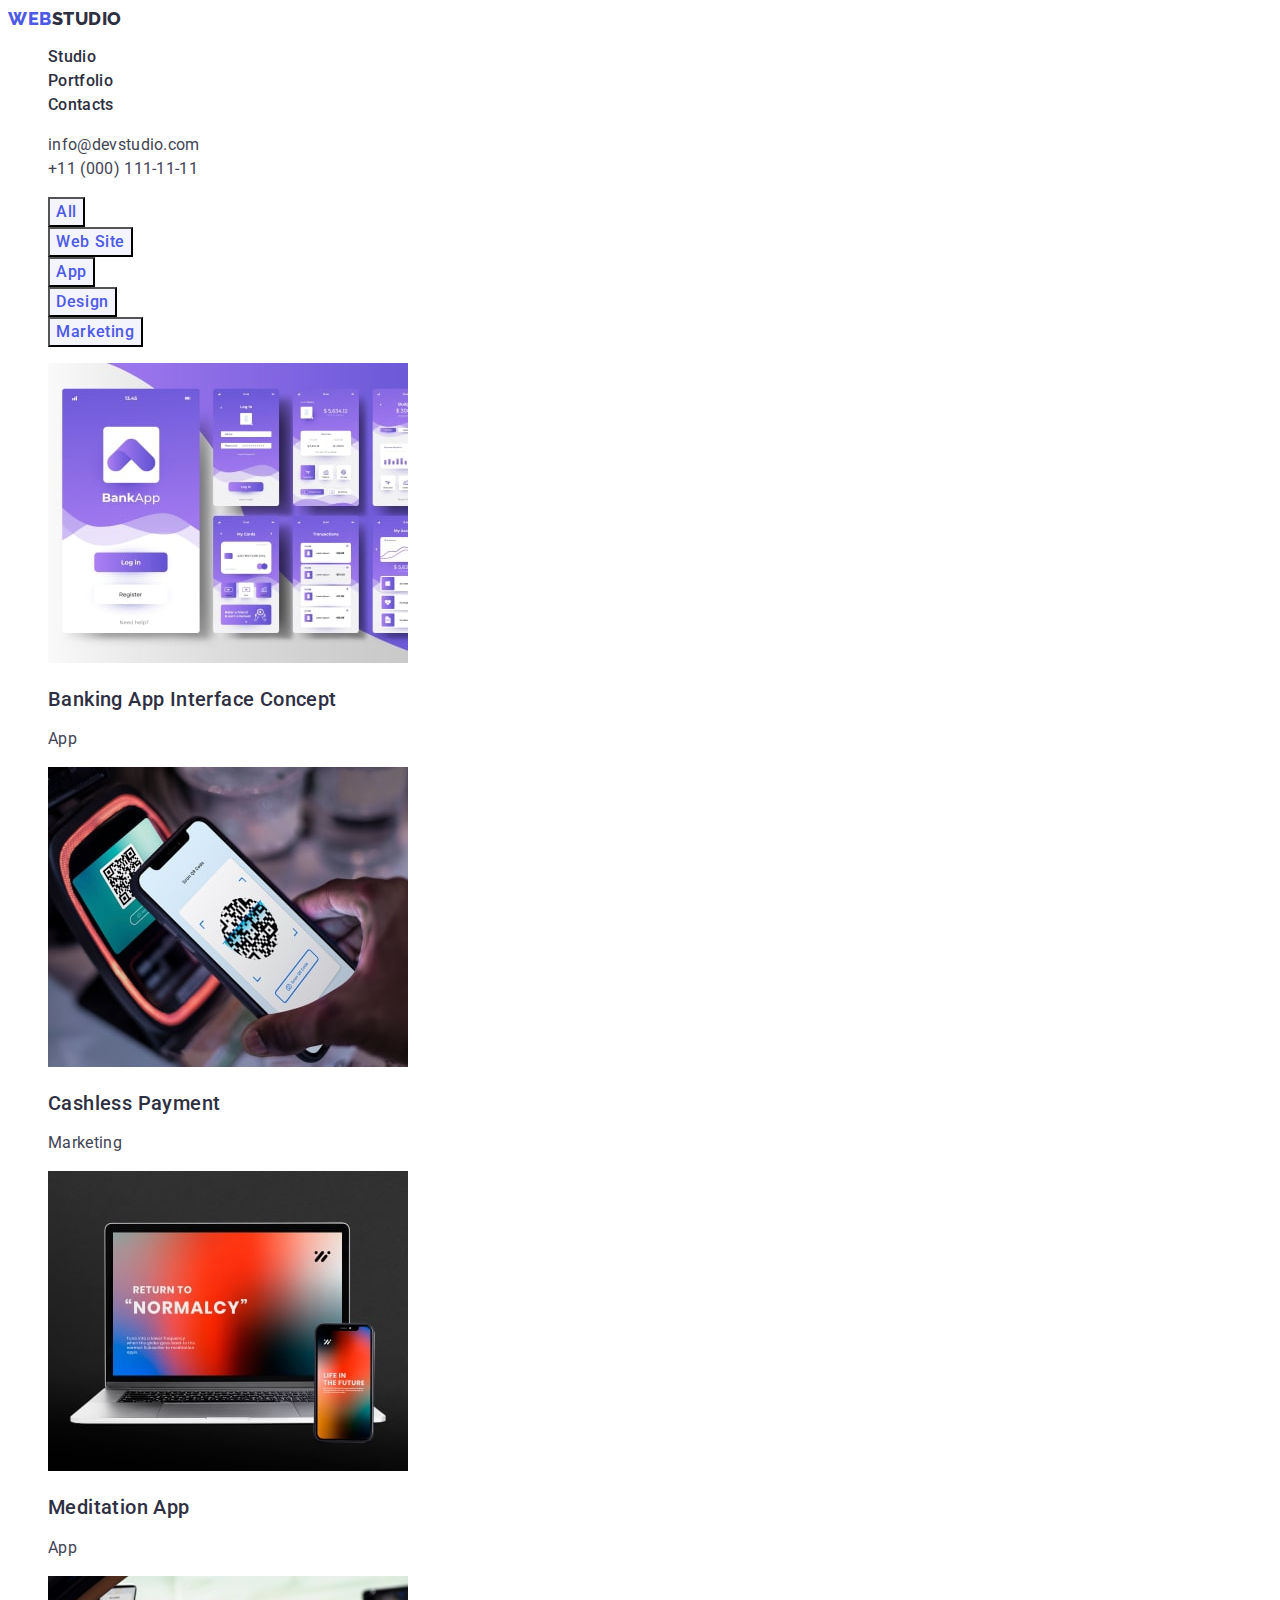
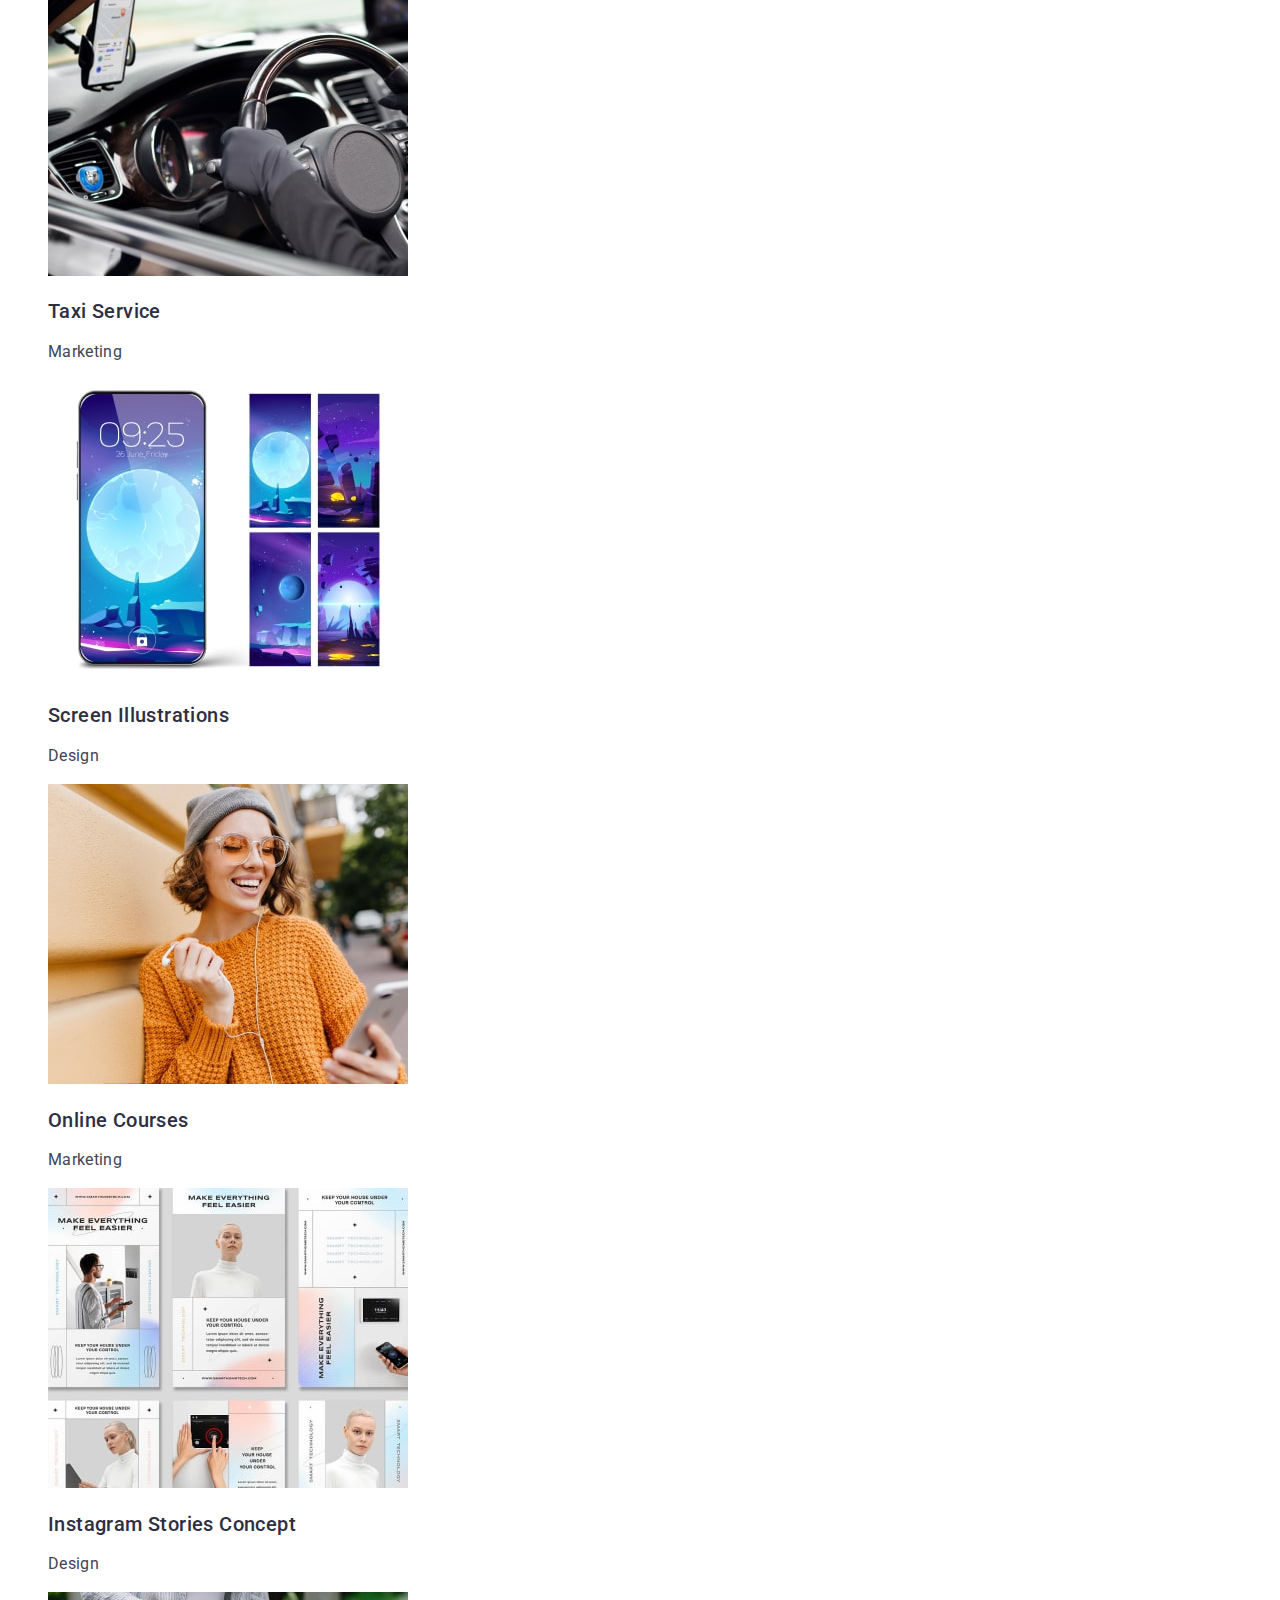
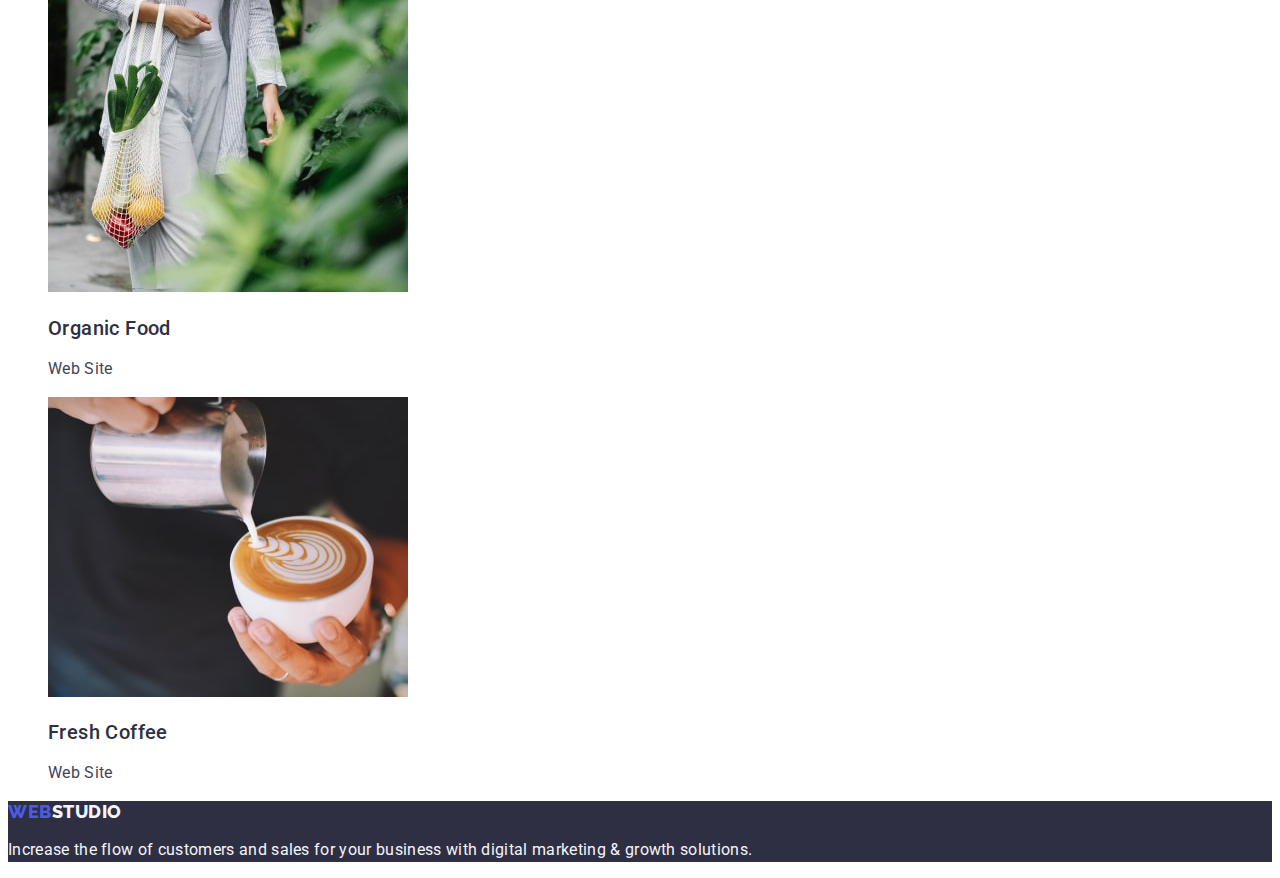
==== portfolio.html @ a8797687 "update" ====
<!DOCTYPE html>
<html lang="en">

<head>
    <meta charset="UTF-8">
    <meta name="viewport" content="width=device-width, initial-scale=1.0">
    <title>Document</title>
    <link rel="stylesheet" href="./css/style.css">
    <link rel="preconnect" href="https://fonts.googleapis.com">
    <link rel="preconnect" href="https://fonts.gstatic.com" crossorigin>
    <link href="https://fonts.googleapis.com/css2?family=Raleway:wght@800&family=Roboto:wght@400;500;700&display=swap"
        rel="stylesheet">
</head>

<body>
    <header class="header">
        <nav class="header-navigation">
            <a class="header-logo link" href="./index.html">Web<span class="header-logo-web">Studio</span></a>

            <ul class="header-menu-list list ">

                <li><a class="header-menu-item link" href="./index.html">Studio</a></li>
                <li><a class="header-menu-item link" href="./portfolio.html">Portfolio</a></li>
                <li><a class="header-menu-item link" href="">Contacts</a></li>
            </ul>
        </nav>
        <address class="header-contacts ">

            <ul class="header-contacts-item list">
                <li><a class="headet-contacts-list link" href="mailto:info@devstudio.com">info@devstudio.com</a></li>
                <li><a class="headet-contacts-list link" href="tel:+110001111111">+11 (000) 111-11-11</a></li>
            </ul>
        </address>
    </header>
    <main>

        <section>
            <h1 hidden>button-main</h1>
            <ul class="pr-btn list">
                <li><button class="pr-btn-all" type="button">All</button></li>
                <li><button class="pr-btn-all" type="button">Web Site</button></li>
                <li><button class="pr-btn-all" type="button">App</button></li>
                <li><button class="pr-btn-all" type="button">Design</button></li>
                <li><button class="pr-btn-all" type="button">Marketing</button></li>
            </ul>


            <ul class="pr-card list">

                <li class="pr-btn-img">
                    <a class="team-job-title link " href=""> <img class="" src="./images/portfolio-img.jpg" width="360"
                            alt="banking page">
                        <h2 class="team-name">Banking App Interface Concept</h2>
                        <p class="pr-btn-item">App</p>
                    </a>




                </li>
                <li class="pr-btn-img">

                    <a class="team-job-title link" href=""><img class="" src="./images/portfolio-img-1.jpg" width="360"
                            alt="qrcode">
                        <h2 class="team-name">Cashless Payment</h2>
                        <p class="pr-btn-item">Marketing</p>
                    </a>
                </li>
                <li class="pr-btn-img">

                    <a class="team-job-title link" href=""><img class="" src="./images/portfolio-img-2.jpg" width="360"
                            alt="laptop">
                        <h2 class="team-name">Meditation App</h2>
                        <p class="pr-btn-item">App</p>
                    </a>
                </li>


                <li class="pr-btn-img">

                    <a class="team-job-title link" href=""><img class="" src="./images/portfolio-img-3.jpg" width="360"
                            alt="car">
                        <h2 class="team-name">Taxi Service</h2>
                        <p class="pr-btn-item">Marketing</p>
                    </a>
                </li>
                <li class="pr-btn-img">

                    <a class="team-job-title link" href=""><img class="" src="./images/portfolio-img-4.jpg" width="360"
                            alt="phone">
                        <h2 class="team-name">Screen Illustrations</h2>
                        <p class="pr-btn-item">Design</p>
                    </a>
                </li>
                <li class="pr-btn-img">

                    <a class="team-job-title link" href=""><img class="" src="./images/portfolio-img-5.jpg" width="360"
                            alt="girl">
                        <h2 class="team-name">Online Courses</h2>
                        <p class="pr-btn-item">Marketing</p>
                    </a>
                </li>


                <li class="pr-btn-img">

                    <a class="team-job-title link" href=""><img class="" src="./images/portfolio-img-6.jpg" width="360"
                            alt="insta">
                        <h2 class="team-name">Instagram Stories Concept</h2>
                        <p class="pr-btn-item">Design</p>
                    </a>
                </li>
                <li class="pr-btn-img">

                    <a class="team-job-title link" href=""><img class="" src="./images/portfolio-img-7.jpg" width="360"
                            alt="bag">
                        <h2 class="team-name">Organic Food</h2>
                        <p class="pr-btn-item">Web Site</p>
                    </a>
                </li>
                <li class="pr-btn-img">
                    <a class="team-job-title link" href=""><img class="" src="./images/portfolio-img-8.jpg" width="360"
                            alt="coffee">
                        <h2 class="team-name">Fresh Coffee</h2>
                        <p class="pr-btn-item">Web Site</p>
                    </a>
                </li>
            </ul>
        </section>
    </main>
    <footer class="footer">
        <a class="footer-logo link" href="./index.html">Web<span class="footer-logo-web">Studio</span></a>
        <p class="footer-info">Increase the flow of customers and sales for your business with digital marketing &
            growth solutions.</p>
    </footer>

</body>

</html>
---- css/style.css ----
:root{--main-cl





}
body {
  font-family: "Roboto", sans-serif;
  color: #434455;
  background-color:#FFFFFF;
  
}

.list {
  list-style-type: none;
}
.link {
  text-decoration: none;
}

.header-logo {
  color: #4d5ae5;
  font-family: "Raleway", sans-serif;
  font-size: 18px;
  font-weight: 800;
  line-height: 1.17;
  letter-spacing: 0.03em;
  text-transform: uppercase;
  text-decoration: none;
}
.header-logo-web {
  color:#2e2f42;
}
.header-menu-item {
  color: var(--navyblue, #2e2f42);
  font-size: 16px;
  font-weight: 500;
  line-height: 1.5;
  letter-spacing: 0.02em;
}
.header-menu-item:hover,
.header-menu-item:focus {
  color: var(--ocean, #404bbf);
}
.header-contacts{
  font-style: normal;
}
.headet-contacts-list {
  color: var(--slate, #434455);
  font-size: 16px;
  line-height: 1.5;
  letter-spacing: 0.02em;
}
.headet-contacts-list:hover,
.headet-contacts-list:focus {
  color: var(--ocean, #404bbf);
}


.effective-title {
  color: var(--white, #fff);

  font-size: 56px;
  line-height: 1.07;
  letter-spacing: 0.02em;
  text-align: center;
}
.effective-title-btn {
  color: var(--white, #fff);
  font-size: 16px;
  font-weight: 500;
  line-height: 1.5;
  letter-spacing: 0.04em;
  font-family: "Roboto", sans-serif;
  cursor: pointer;
}
.effective-title-btn:hover {
  
  background: var(--ocean, #404bbf);
  
  
  
}
.effective-title-btn:focus{background-color: #404BBF;}
  
.info-item-logo {
  color: var(--navyblue, #2e2f42);
  font-size: 20px;
  font-weight: 500;
  line-height: 1.2;
  letter-spacing: 0.02em;
}
.info-item-text {
  color: var(--slate, #434455);
  font-size: 16px;
  line-height: 1.5;
  letter-spacing: 0.02em;
}
.doing-logo {
  color: var(--navyblue, #2e2f42);

  font-size: 36px;
  line-height: 1.11;
  letter-spacing: 0.02em;
  text-transform: capitalize;
  text-align: center;
}

.team-logo{
  color: #2e2f42;
  font-size: 36px;
  line-height: 1.11;
  text-align: center;
  letter-spacing: 0.02em;
  text-transform: capitalize;
}
.team-logo-list {
 background-color: #F4F4FD;}
 .team-logo-item{background-color: #FFFFFF;}

.team-name {
  color: var(--navyblue, #2e2f42);

  font-size: 20px;
  font-weight: 500;
  line-height: 1.2;
  letter-spacing: 0.02em;

}
.team-job-title {
  color: var(--slate, #434455);

  font-size: 16px;
  line-height: 1.5;
  letter-spacing: 0.02em;
}
.footer-logo {
  color: var(--iris, #4D5AE5);
  font-size: 18px;
  font-weight: 800;
  line-height: 1.16;
  letter-spacing: 0.03em;
  text-transform: uppercase;
}
.footer-logo{font-family: "Raleway", sans-serif;
line-height: 1.17;
color: #4d5ae5;}
.footer-logo-web {
  color: #f4f4fd;
}
.footer-info {
  color: #f4f4fd;
  font-size: 16px;
  line-height: 1.5;
  letter-spacing: 0.02em;
}
.effective-section {
  background: var(--navyblue, #2e2f42);
}
.effective-title-btn {
  background: var(--iris, #4d5ae5);
}
.team {
  background-color: #F4F4FD;
}
.doing-section{background-color: #FFFFFF;}
.footer {
  background: var(--navyblue, #2e2f42);
}

/*----------portfolio------------*/
.pr-btn-all {font-family: "Roboto", sans-serif;
font-weight: 500;
font-size: 16px;
line-height: 1.5;
letter-spacing: 0.04em;
color: #4d5ae5;
background-color:#F4F4FD;
cursor: pointer;
}
.pr-btn-all:hover 
{color:#FFFFFF;
background-color: #404BBF;}
.pr-btn-all:focus
{color:#FFFFFF;
background-color: #404BBF;}

.pr-btn-web {font-family: "Roboto", sans-serif;
font-weight: 500;
font-size: 16px;
line-height: 1.5;
letter-spacing: 0.04em;
color: #4d5ae5;
background-color:#F4F4FD;
}
.pr-btn-web:hover 
{color:#FFFFFF;
background-color: #404BBF;}
.pr-btn-web:focus
{color:#FFFFFF;
background-color: #404BBF;}
.pr-btn-app {font-family: "Roboto", sans-serif;
font-weight: 500;
font-size: 16px;
line-height: 1.5;
letter-spacing: 0.04em;
color: #4d5ae5;
background-color:#F4F4FD;
}
.pr-btn-app:hover 
{color:#FFFFFF;
background-color: #404BBF;}
.pr-btn-app:focus
{color:#FFFFFF;
background-color: #404BBF;}
.pr-btn-desing {font-family: "Roboto", sans-serif;
font-weight: 500;
font-size: 16px;
line-height: 1.5;
letter-spacing: 0.04em;
color: #4d5ae5;
background-color:#F4F4FD;
}
.pr-btn-desing:hover 
{color:#FFFFFF;
background-color: #404BBF;}
.pr-btn-desing:focus
{color:#FFFFFF;
background-color: #404BBF;}
.pr-btn-marcheting{font-family: "Roboto", sans-serif;
font-weight: 500;
font-size: 16px;
line-height: 1.5;
letter-spacing: 0.04em;
color: #4d5ae5;
background-color:#F4F4FD;
}
.pr-btn-marcheting:hover 
{color:#FFFFFF;
background-color: #404BBF;}
.pr-btn-marcheting:focus
{color:#FFFFFF;
background-color: #404BBF;}
.team-name{font-weight: 500;
font-size: 20px;
line-height: 1.2;
letter-spacing: 0.02em;
color: #2e2f42;}
.pr-btn-item{font-size: 16px;
line-height: 1.5;
letter-spacing: 0.02em;
color: #434455;}
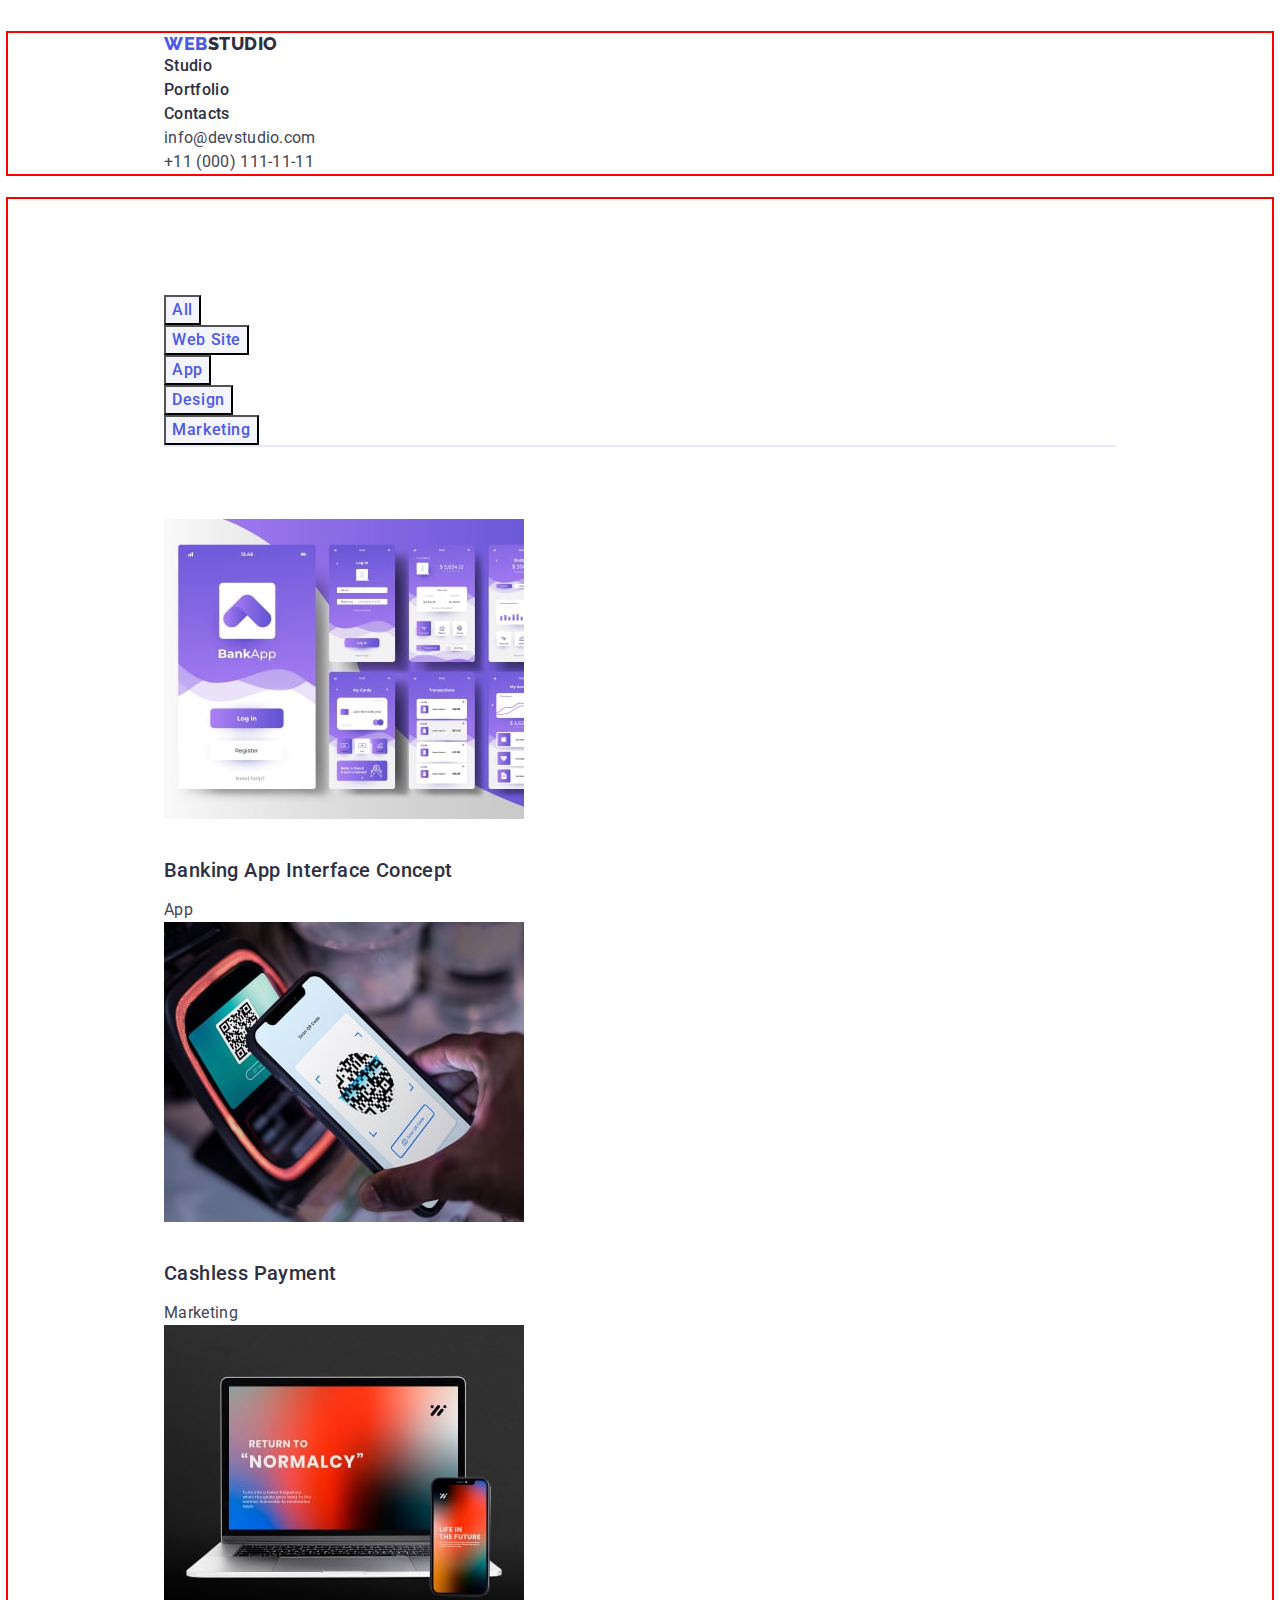
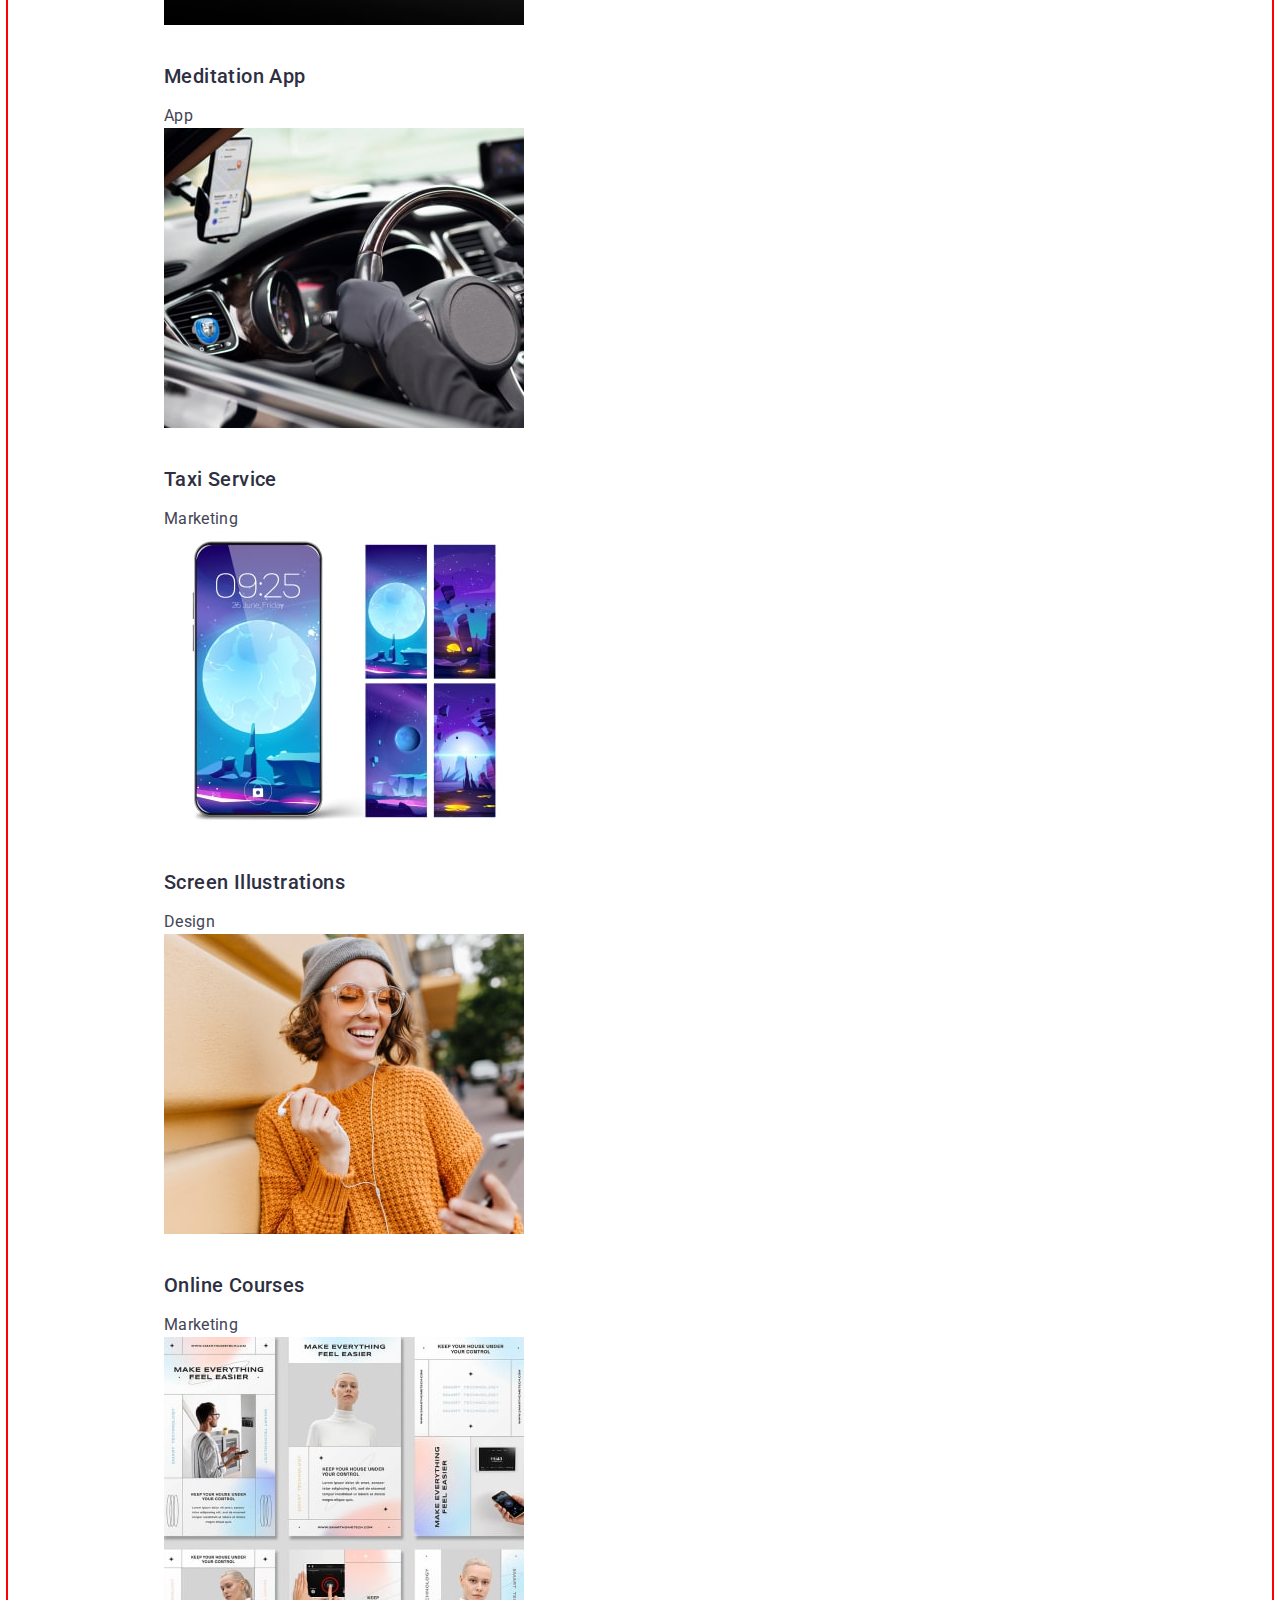
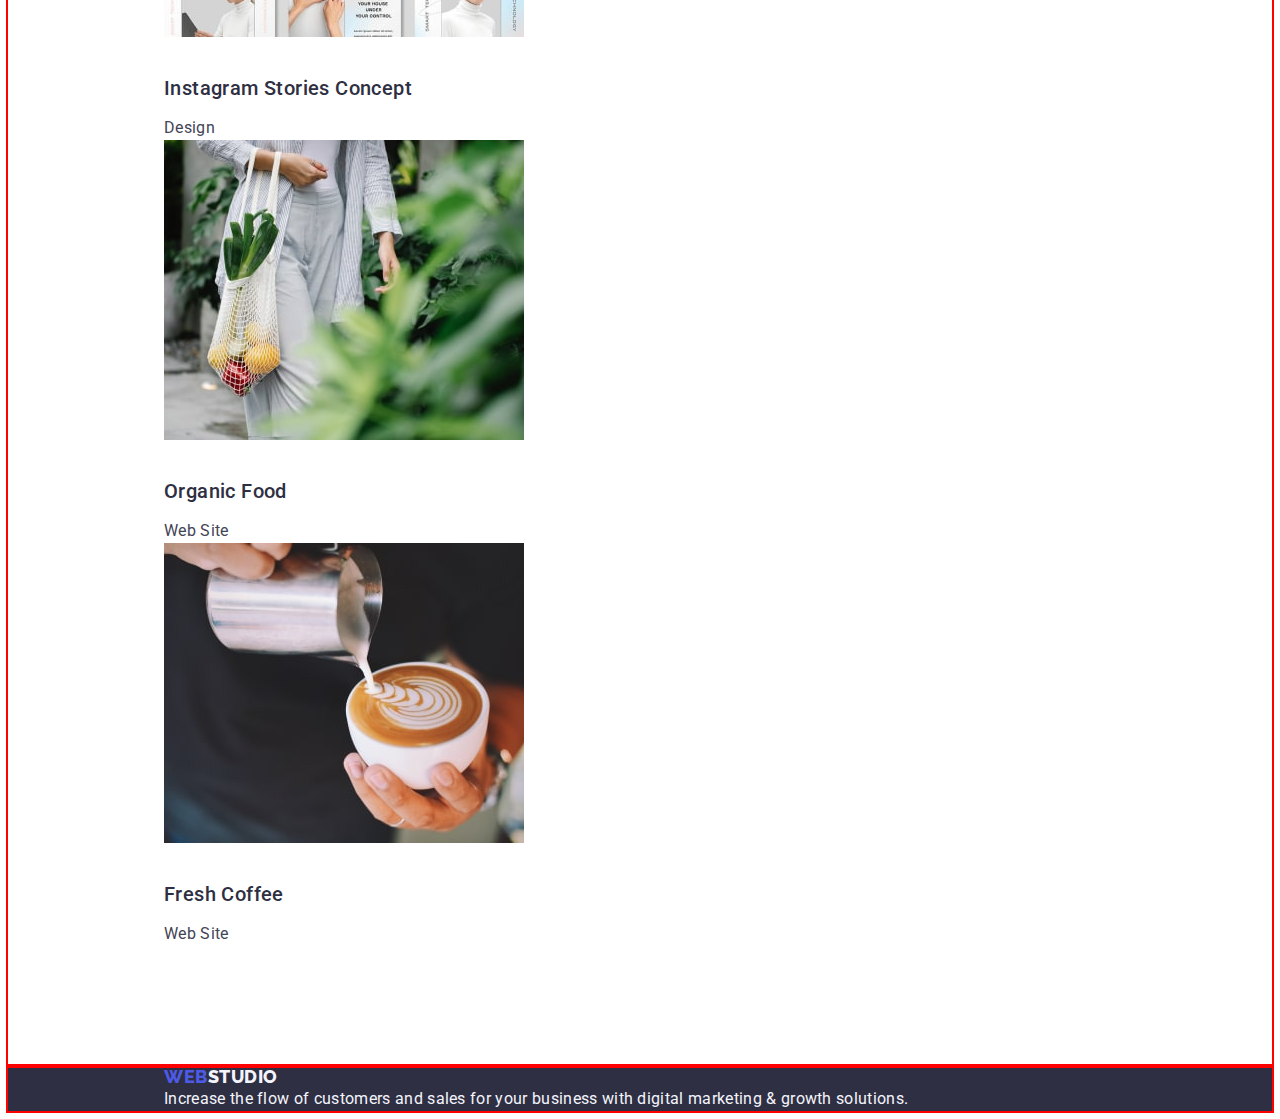
==== commit e41362e0: "update" ====
--- a/portfolio.html
+++ b/portfolio.html
@@ -14,124 +14,133 @@
 
 <body>
     <header class="header">
-        <nav class="header-navigation">
-            <a class="header-logo link" href="./index.html">Web<span class="header-logo-web">Studio</span></a>
+        <div class="container">
+            <nav class="header-navigation">
+                <a class="header-logo link" href="./index.html">Web<span class="header-logo-web">Studio</span></a>
 
-            <ul class="header-menu-list list ">
+                <ul class="header-menu-list list ">
 
-                <li><a class="header-menu-item link" href="./index.html">Studio</a></li>
-                <li><a class="header-menu-item link" href="./portfolio.html">Portfolio</a></li>
-                <li><a class="header-menu-item link" href="">Contacts</a></li>
-            </ul>
-        </nav>
-        <address class="header-contacts ">
+                    <li><a class="header-menu-item link" href="./index.html">Studio</a></li>
+                    <li><a class="header-menu-item link" href="./portfolio.html">Portfolio</a></li>
+                    <li><a class="header-menu-item link" href="">Contacts</a></li>
+                </ul>
+            </nav>
+            <address class="header-contacts ">
 
-            <ul class="header-contacts-item list">
-                <li><a class="headet-contacts-list link" href="mailto:info@devstudio.com">info@devstudio.com</a></li>
-                <li><a class="headet-contacts-list link" href="tel:+110001111111">+11 (000) 111-11-11</a></li>
-            </ul>
-        </address>
+                <ul class="header-contacts-item list">
+                    <li><a class="headet-contacts-list link" href="mailto:info@devstudio.com">info@devstudio.com</a>
+                    </li>
+                    <li><a class="headet-contacts-list link" href="tel:+110001111111">+11 (000) 111-11-11</a></li>
+                </ul>
+            </address>
+        </div>
     </header>
     <main>
-
-        <section>
-            <h1 hidden>button-main</h1>
-            <ul class="pr-btn list">
-                <li><button class="pr-btn-all" type="button">All</button></li>
-                <li><button class="pr-btn-all" type="button">Web Site</button></li>
-                <li><button class="pr-btn-all" type="button">App</button></li>
-                <li><button class="pr-btn-all" type="button">Design</button></li>
-                <li><button class="pr-btn-all" type="button">Marketing</button></li>
-            </ul>
+        <div class="container">
+            <div class="pr-btn-container">
+                <section>
+                    <div class="button-main-container">
+                        <h1 hidden>button-main</h1>
+                        <ul class="pr-btn list">
+                            <li><button class="pr-btn-all" type="button">All</button></li>
+                            <li><button class="pr-btn-all" type="button">Web Site</button></li>
+                            <li><button class="pr-btn-all" type="button">App</button></li>
+                            <li><button class="pr-btn-all" type="button">Design</button></li>
+                            <li><button class="pr-btn-all" type="button">Marketing</button></li>
+                        </ul>
 
 
-            <ul class="pr-card list">
-
-                <li class="pr-btn-img">
-                    <a class="team-job-title link " href=""> <img class="" src="./images/portfolio-img.jpg" width="360"
-                            alt="banking page">
-                        <h2 class="team-name">Banking App Interface Concept</h2>
-                        <p class="pr-btn-item">App</p>
-                    </a>
+                        <ul class="pr-card list">
+                    </div>
+                    <li class="pr-btn-img  list">
+                        <a class="team-job-title link " href=""> <img class="" src="./images/portfolio-img.jpg"
+                                width="360" alt="banking page">
+                            <h2 class="team-name">Banking App Interface Concept</h2>
+                            <p class="pr-btn-item">App</p>
+                        </a>
 
 
 
 
-                </li>
-                <li class="pr-btn-img">
+                    </li>
+                    <li class="pr-btn-img list">
 
-                    <a class="team-job-title link" href=""><img class="" src="./images/portfolio-img-1.jpg" width="360"
-                            alt="qrcode">
-                        <h2 class="team-name">Cashless Payment</h2>
-                        <p class="pr-btn-item">Marketing</p>
-                    </a>
-                </li>
-                <li class="pr-btn-img">
+                        <a class="team-job-title link" href=""><img class="" src="./images/portfolio-img-1.jpg"
+                                width="360" alt="qrcode">
+                            <h2 class="team-name">Cashless Payment</h2>
+                            <p class="pr-btn-item">Marketing</p>
+                        </a>
+                    </li>
+                    <li class="pr-btn-img list">
 
-                    <a class="team-job-title link" href=""><img class="" src="./images/portfolio-img-2.jpg" width="360"
-                            alt="laptop">
-                        <h2 class="team-name">Meditation App</h2>
-                        <p class="pr-btn-item">App</p>
-                    </a>
-                </li>
+                        <a class="team-job-title link" href=""><img class="" src="./images/portfolio-img-2.jpg"
+                                width="360" alt="laptop">
+                            <h2 class="team-name">Meditation App</h2>
+                            <p class="pr-btn-item">App</p>
+                        </a>
+                    </li>
 
 
-                <li class="pr-btn-img">
+                    <li class="pr-btn-img list">
 
-                    <a class="team-job-title link" href=""><img class="" src="./images/portfolio-img-3.jpg" width="360"
-                            alt="car">
-                        <h2 class="team-name">Taxi Service</h2>
-                        <p class="pr-btn-item">Marketing</p>
-                    </a>
-                </li>
-                <li class="pr-btn-img">
+                        <a class="team-job-title link" href=""><img class="" src="./images/portfolio-img-3.jpg"
+                                width="360" alt="car">
+                            <h2 class="team-name">Taxi Service</h2>
+                            <p class="pr-btn-item">Marketing</p>
+                        </a>
+                    </li>
+                    <li class="pr-btn-img list">
 
-                    <a class="team-job-title link" href=""><img class="" src="./images/portfolio-img-4.jpg" width="360"
-                            alt="phone">
-                        <h2 class="team-name">Screen Illustrations</h2>
-                        <p class="pr-btn-item">Design</p>
-                    </a>
-                </li>
-                <li class="pr-btn-img">
+                        <a class="team-job-title link" href=""><img class="" src="./images/portfolio-img-4.jpg"
+                                width="360" alt="phone">
+                            <h2 class="team-name">Screen Illustrations</h2>
+                            <p class="pr-btn-item">Design</p>
+                        </a>
+                    </li>
+                    <li class="pr-btn-img list">
 
-                    <a class="team-job-title link" href=""><img class="" src="./images/portfolio-img-5.jpg" width="360"
-                            alt="girl">
-                        <h2 class="team-name">Online Courses</h2>
-                        <p class="pr-btn-item">Marketing</p>
-                    </a>
-                </li>
+                        <a class="team-job-title link" href=""><img class="" src="./images/portfolio-img-5.jpg"
+                                width="360" alt="girl">
+                            <h2 class="team-name">Online Courses</h2>
+                            <p class="pr-btn-item">Marketing</p>
+                        </a>
+                    </li>
 
 
-                <li class="pr-btn-img">
+                    <li class="pr-btn-img list">
 
-                    <a class="team-job-title link" href=""><img class="" src="./images/portfolio-img-6.jpg" width="360"
-                            alt="insta">
-                        <h2 class="team-name">Instagram Stories Concept</h2>
-                        <p class="pr-btn-item">Design</p>
-                    </a>
-                </li>
-                <li class="pr-btn-img">
+                        <a class="team-job-title link" href=""><img class="" src="./images/portfolio-img-6.jpg"
+                                width="360" alt="insta">
+                            <h2 class="team-name">Instagram Stories Concept</h2>
+                            <p class="pr-btn-item">Design</p>
+                        </a>
+                    </li>
+                    <li class="pr-btn-img list">
 
-                    <a class="team-job-title link" href=""><img class="" src="./images/portfolio-img-7.jpg" width="360"
-                            alt="bag">
-                        <h2 class="team-name">Organic Food</h2>
-                        <p class="pr-btn-item">Web Site</p>
-                    </a>
-                </li>
-                <li class="pr-btn-img">
-                    <a class="team-job-title link" href=""><img class="" src="./images/portfolio-img-8.jpg" width="360"
-                            alt="coffee">
-                        <h2 class="team-name">Fresh Coffee</h2>
-                        <p class="pr-btn-item">Web Site</p>
-                    </a>
-                </li>
-            </ul>
-        </section>
+                        <a class="team-job-title link" href=""><img class="" src="./images/portfolio-img-7.jpg"
+                                width="360" alt="bag">
+                            <h2 class="team-name">Organic Food</h2>
+                            <p class="pr-btn-item">Web Site</p>
+                        </a>
+                    </li>
+                    <li class="pr-btn-img list">
+                        <a class="team-job-title link list" href=""><img class="" src="./images/portfolio-img-8.jpg"
+                                width="360" alt="coffee">
+                            <h2 class="team-name">Fresh Coffee</h2>
+                            <p class="pr-btn-item">Web Site</p>
+                        </a>
+                    </li>
+                    </ul>
+                </section>
+            </div>
+        </div>
     </main>
     <footer class="footer">
-        <a class="footer-logo link" href="./index.html">Web<span class="footer-logo-web">Studio</span></a>
-        <p class="footer-info">Increase the flow of customers and sales for your business with digital marketing &
-            growth solutions.</p>
+        <div class="container">
+            <a class="footer-logo link" href="./index.html">Web<span class="footer-logo-web">Studio</span></a>
+            <p class="footer-info">Increase the flow of customers and sales for your business with digital marketing &
+                growth solutions.</p>
+        </div>
     </footer>
 
 </body>
--- a/css/style.css
+++ b/css/style.css
@@ -1,23 +1,33 @@
 :root{--main-cl
-
-
-
-
-
-}
+}
+*{box-sizing: border-box;} 
 body {
   font-family: "Roboto", sans-serif;
   color: #434455;
   background-color:#FFFFFF;
   
 }
-
+p, h1, h2, h3, h4, h5, h6 {
+  margin-top: 0;
+  margin-bottom: 0;
+
+
+}
+ul, ol {padding-left: 0;
+margin-top: 0;
+margin-bottom: 0;}
 .list {
   list-style-type: none;
 }
 .link {
   text-decoration: none;
 }
+
+
+
+
+.header {padding-top: 25px;
+padding-bottom: 25px;}
 
 .header-logo {
   color: #4d5ae5;
@@ -65,8 +75,13 @@
   line-height: 1.07;
   letter-spacing: 0.02em;
   text-align: center;
+  max-width: 496px;
+  margin-bottom: 48px;
+ 
 }
 .effective-title-btn {
+  display: block;
+  margin: 0 auto;
   color: var(--white, #fff);
   font-size: 16px;
   font-weight: 500;
@@ -74,6 +89,8 @@
   letter-spacing: 0.04em;
   font-family: "Roboto", sans-serif;
   cursor: pointer;
+  
+  
 }
 .effective-title-btn:hover {
   
@@ -83,6 +100,9 @@
   
 }
 .effective-title-btn:focus{background-color: #404BBF;}
+.info-section {padding-top: 120px;
+padding-bottom: 120px;}
+.info-list {}
   
 .info-item-logo {
   color: var(--navyblue, #2e2f42);
@@ -90,12 +110,15 @@
   font-weight: 500;
   line-height: 1.2;
   letter-spacing: 0.02em;
+  padding-bottom: 8px;
+  
 }
 .info-item-text {
   color: var(--slate, #434455);
   font-size: 16px;
   line-height: 1.5;
   letter-spacing: 0.02em;
+
 }
 .doing-logo {
   color: var(--navyblue, #2e2f42);
@@ -106,6 +129,8 @@
   text-transform: capitalize;
   text-align: center;
 }
+.doing-list {padding-top:72px ;
+  padding-bottom: 120px;}
 
 .team-logo{
   color: #2e2f42;
@@ -114,10 +139,17 @@
   text-align: center;
   letter-spacing: 0.02em;
   text-transform: capitalize;
+  padding-top: 120px;
+  padding-bottom: 72px;
 }
 .team-logo-list {
- background-color: #F4F4FD;}
- .team-logo-item{background-color: #FFFFFF;}
+ background-color: #F4F4FD;
+}
+ .team-logo-item{background-color: #FFFFFF;
+padding-bottom: 120px;
+border-radius: 0px 0px 4px 4px;
+background: var(--white, #FFF);
+box-shadow: 0px 2px 1px 0px rgba(46, 47, 66, 0.08), 0px 1px 1px 0px rgba(46, 47, 66, 0.16), 0px 1px 6px 0px rgba(46, 47, 66, 0.08);}
 
 .team-name {
   color: var(--navyblue, #2e2f42);
@@ -126,6 +158,8 @@
   font-weight: 500;
   line-height: 1.2;
   letter-spacing: 0.02em;
+  padding-top: 32px;
+  padding-bottom: 8px;
 
 }
 .team-job-title {
@@ -134,7 +168,12 @@
   font-size: 16px;
   line-height: 1.5;
   letter-spacing: 0.02em;
-}
+  
+}
+
+.footer-item {padding: 102px 864px 100px 0px ;
+}
+
 .footer-logo {
   color: var(--iris, #4D5AE5);
   font-size: 18px;
@@ -157,9 +196,13 @@
 }
 .effective-section {
   background: var(--navyblue, #2e2f42);
-}
+  
+}
+
 .effective-title-btn {
   background: var(--iris, #4d5ae5);
+  
+  
 }
 .team {
   background-color: #F4F4FD;
@@ -250,4 +293,23 @@
 .pr-btn-item{font-size: 16px;
 line-height: 1.5;
 letter-spacing: 0.02em;
-color: #434455;}+color: #434455;}
+.pr-card {border: 1px solid var(--cornflower, #E7E9FC);
+background: var(--white, #FFF);}
+.button-main-container {padding-top: 96px;
+padding-bottom: 72px;}
+
+.team-name {padding-top: 32px;}
+.pr-btn-item {padding-top: 8px;}
+.containet-text-btn {padding: 188px 316px 292px 316px;
+  
+} 
+.pr-btn-container {padding-bottom: 120px;}
+.container{
+  width:100%;
+  max-width: 1440px;;
+  padding-left: 156px;
+  padding-right: 156px;
+  margin: 0 auto;
+  outline: 2px solid red;
+}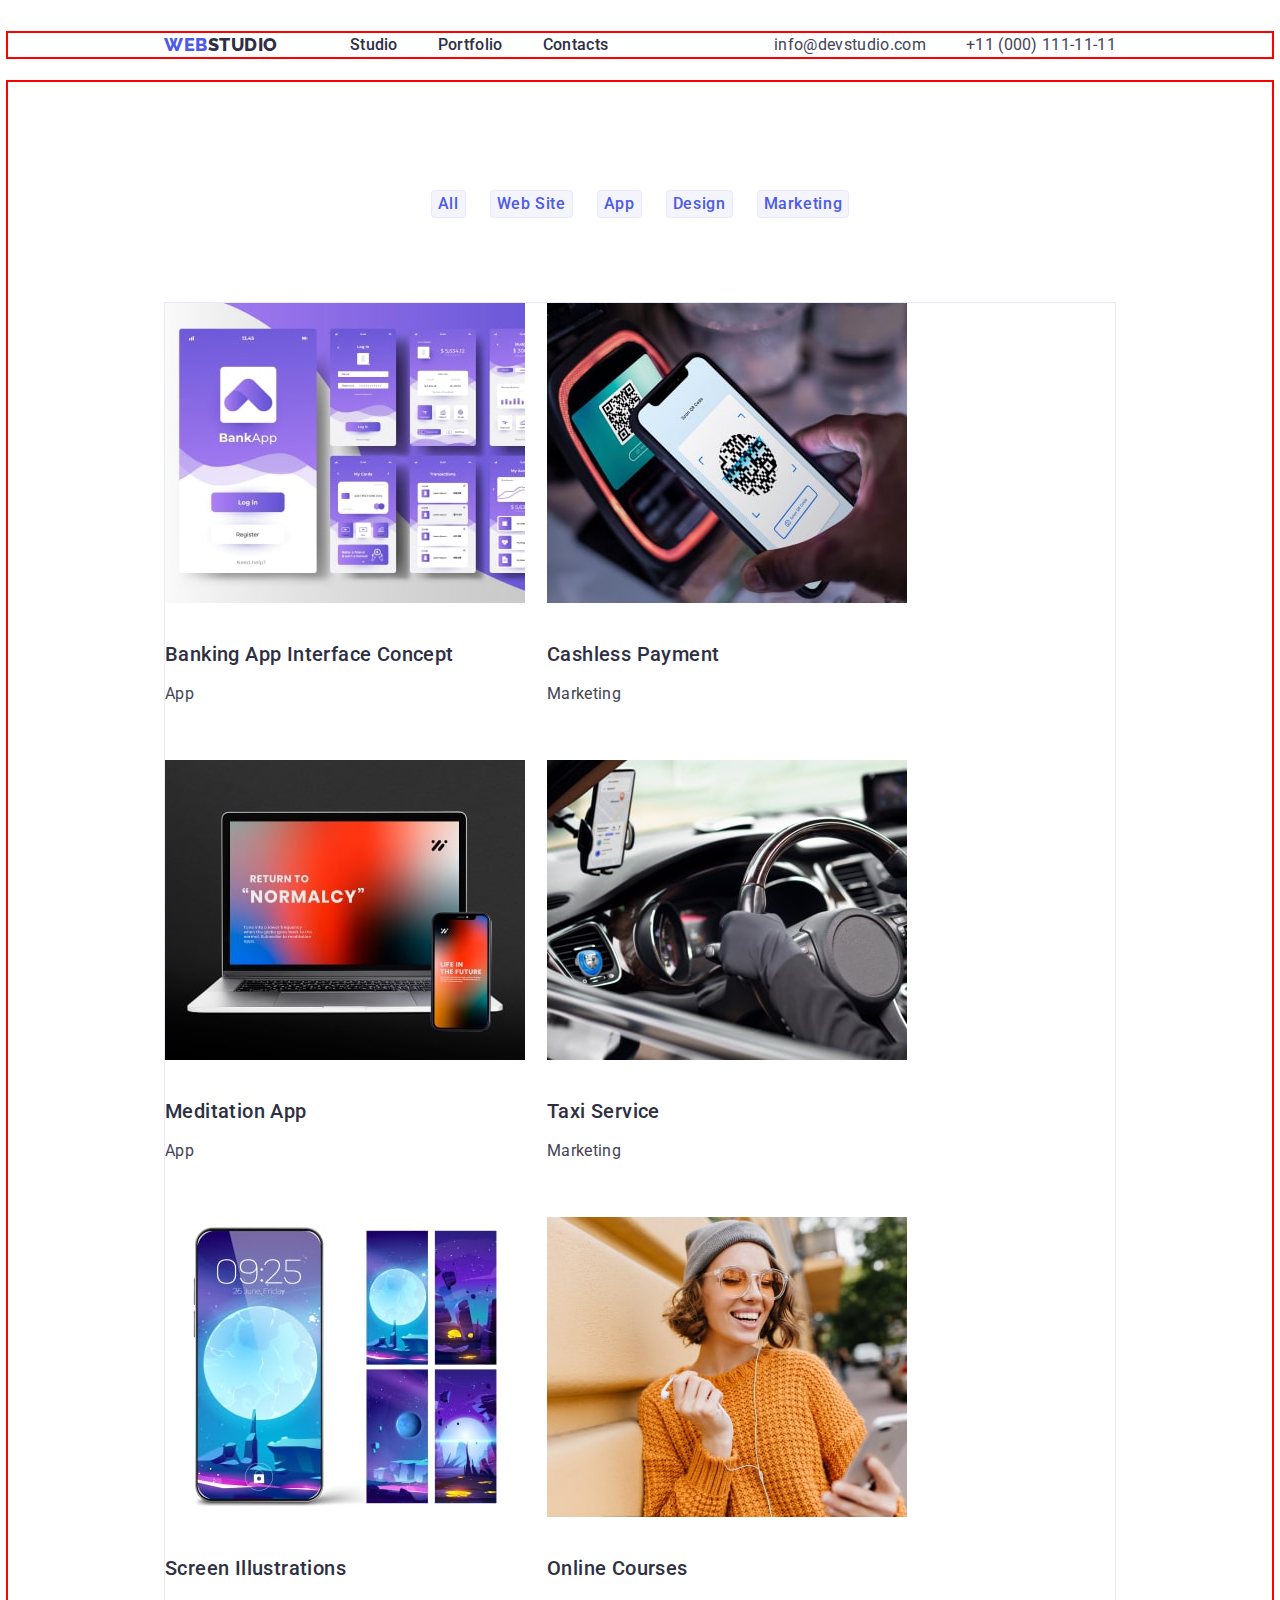
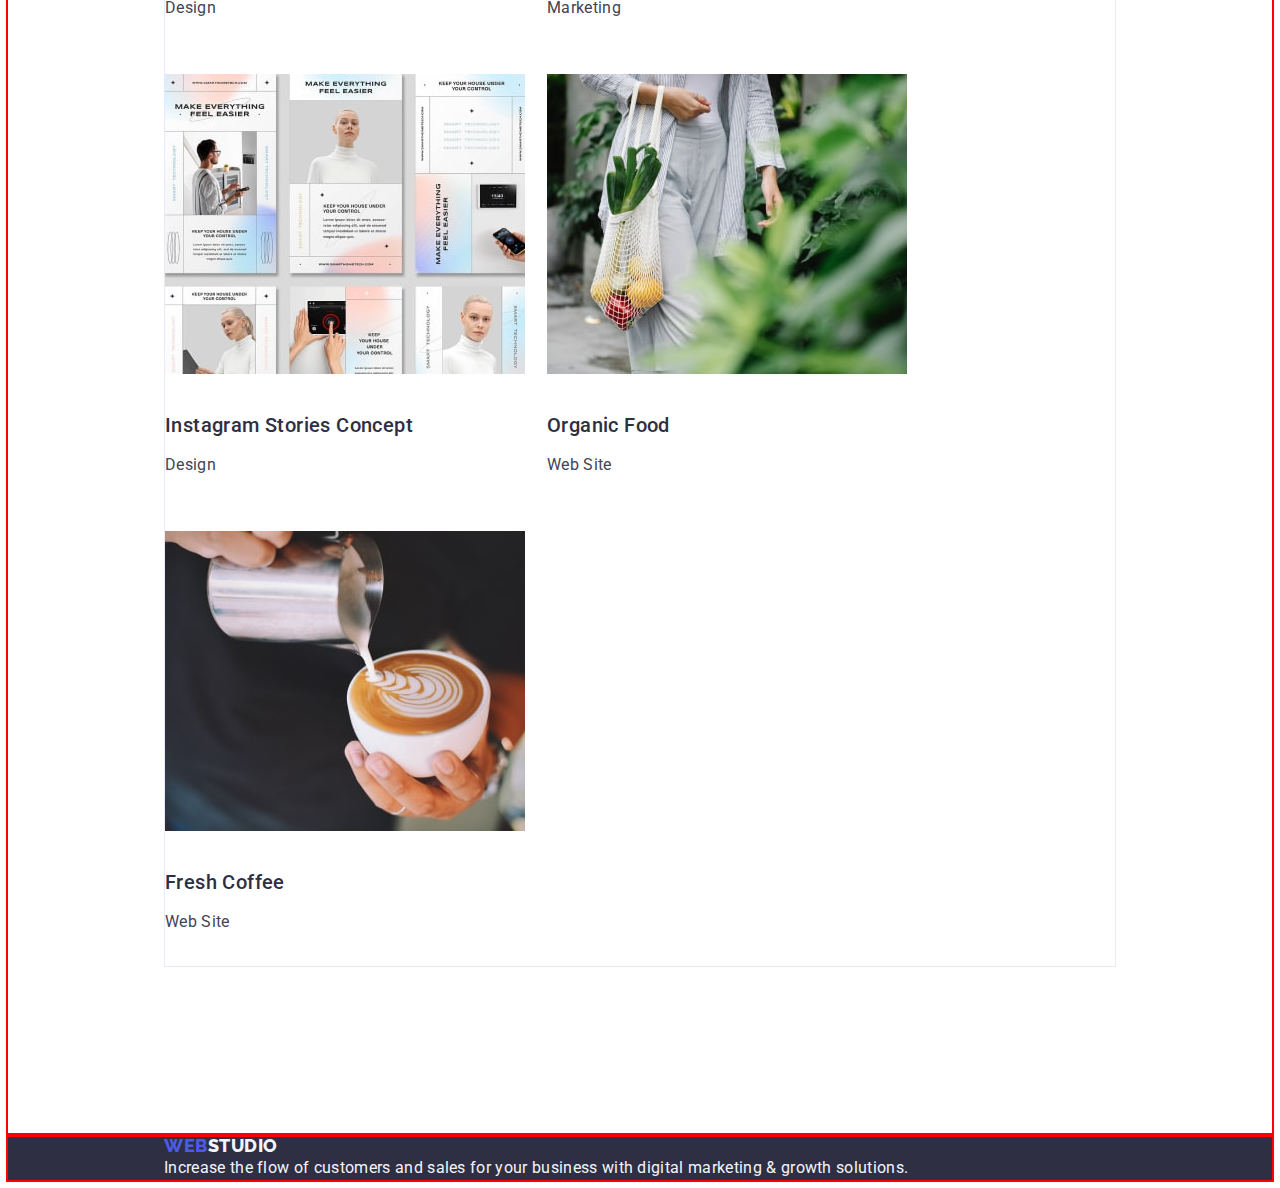
==== commit 98bd79a5: "update" ====
--- a/portfolio.html
+++ b/portfolio.html
@@ -13,8 +13,10 @@
 </head>
 
 <body>
+
     <header class="header">
-        <div class="container">
+        <div class="container header-container">
+
             <nav class="header-navigation">
                 <a class="header-logo link" href="./index.html">Web<span class="header-logo-web">Studio</span></a>
 
@@ -33,8 +35,10 @@
                     <li><a class="headet-contacts-list link" href="tel:+110001111111">+11 (000) 111-11-11</a></li>
                 </ul>
             </address>
+
         </div>
     </header>
+
     <main>
         <div class="container">
             <div class="pr-btn-container">
@@ -50,86 +54,87 @@
                         </ul>
 
 
-                        <ul class="pr-card list">
-                    </div>
-                    <li class="pr-btn-img  list">
-                        <a class="team-job-title link " href=""> <img class="" src="./images/portfolio-img.jpg"
-                                width="360" alt="banking page">
-                            <h2 class="team-name">Banking App Interface Concept</h2>
-                            <p class="pr-btn-item">App</p>
-                        </a>
+
+                    </div container>
+                    <ul class="pr-card list">
+                        <li class="pr-btn-img  list">
+                            <a class="team-job-title link " href=""> <img class="" src="./images/portfolio-img.jpg"
+                                    width="360" alt="banking page">
+                                <h2 class="team-name">Banking App Interface Concept</h2>
+                                <p class="pr-btn-item">App</p>
+                            </a>
+
+                        </li>
+                        <li class="pr-btn-img list">
+
+                            <a class="team-job-title link" href=""><img class="" src="./images/portfolio-img-1.jpg"
+                                    width="360" alt="qrcode">
+                                <h2 class="team-name">Cashless Payment</h2>
+                                <p class="pr-btn-item">Marketing</p>
+                            </a>
+                        </li>
+                        <li class="pr-btn-img list">
+
+                            <a class="team-job-title link" href=""><img class="" src="./images/portfolio-img-2.jpg"
+                                    width="360" alt="laptop">
+                                <h2 class="team-name">Meditation App</h2>
+                                <p class="pr-btn-item">App</p>
+                            </a>
+                        </li>
 
 
 
 
-                    </li>
-                    <li class="pr-btn-img list">
+                        <li class="pr-btn-img list">
 
-                        <a class="team-job-title link" href=""><img class="" src="./images/portfolio-img-1.jpg"
-                                width="360" alt="qrcode">
-                            <h2 class="team-name">Cashless Payment</h2>
-                            <p class="pr-btn-item">Marketing</p>
-                        </a>
-                    </li>
-                    <li class="pr-btn-img list">
+                            <a class="team-job-title link" href=""><img class="" src="./images/portfolio-img-3.jpg"
+                                    width="360" alt="car">
+                                <h2 class="team-name">Taxi Service</h2>
+                                <p class="pr-btn-item">Marketing</p>
+                            </a>
+                        </li>
+                        <li class="pr-btn-img list">
 
-                        <a class="team-job-title link" href=""><img class="" src="./images/portfolio-img-2.jpg"
-                                width="360" alt="laptop">
-                            <h2 class="team-name">Meditation App</h2>
-                            <p class="pr-btn-item">App</p>
-                        </a>
-                    </li>
+                            <a class="team-job-title link" href=""><img class="" src="./images/portfolio-img-4.jpg"
+                                    width="360" alt="phone">
+                                <h2 class="team-name">Screen Illustrations</h2>
+                                <p class="pr-btn-item">Design</p>
+                            </a>
+                        </li>
+                        <li class="pr-btn-img list">
+
+                            <a class="team-job-title link" href=""><img class="" src="./images/portfolio-img-5.jpg"
+                                    width="360" alt="girl">
+                                <h2 class="team-name">Online Courses</h2>
+                                <p class="pr-btn-item">Marketing</p>
+                            </a>
+                        </li>
 
 
-                    <li class="pr-btn-img list">
 
-                        <a class="team-job-title link" href=""><img class="" src="./images/portfolio-img-3.jpg"
-                                width="360" alt="car">
-                            <h2 class="team-name">Taxi Service</h2>
-                            <p class="pr-btn-item">Marketing</p>
-                        </a>
-                    </li>
-                    <li class="pr-btn-img list">
+                        <li class="pr-btn-img list">
 
-                        <a class="team-job-title link" href=""><img class="" src="./images/portfolio-img-4.jpg"
-                                width="360" alt="phone">
-                            <h2 class="team-name">Screen Illustrations</h2>
-                            <p class="pr-btn-item">Design</p>
-                        </a>
-                    </li>
-                    <li class="pr-btn-img list">
+                            <a class="team-job-title link" href=""><img class="" src="./images/portfolio-img-6.jpg"
+                                    width="360" alt="insta">
+                                <h2 class="team-name">Instagram Stories Concept</h2>
+                                <p class="pr-btn-item">Design</p>
+                            </a>
+                        </li>
+                        <li class="pr-btn-img list">
 
-                        <a class="team-job-title link" href=""><img class="" src="./images/portfolio-img-5.jpg"
-                                width="360" alt="girl">
-                            <h2 class="team-name">Online Courses</h2>
-                            <p class="pr-btn-item">Marketing</p>
-                        </a>
-                    </li>
-
-
-                    <li class="pr-btn-img list">
-
-                        <a class="team-job-title link" href=""><img class="" src="./images/portfolio-img-6.jpg"
-                                width="360" alt="insta">
-                            <h2 class="team-name">Instagram Stories Concept</h2>
-                            <p class="pr-btn-item">Design</p>
-                        </a>
-                    </li>
-                    <li class="pr-btn-img list">
-
-                        <a class="team-job-title link" href=""><img class="" src="./images/portfolio-img-7.jpg"
-                                width="360" alt="bag">
-                            <h2 class="team-name">Organic Food</h2>
-                            <p class="pr-btn-item">Web Site</p>
-                        </a>
-                    </li>
-                    <li class="pr-btn-img list">
-                        <a class="team-job-title link list" href=""><img class="" src="./images/portfolio-img-8.jpg"
-                                width="360" alt="coffee">
-                            <h2 class="team-name">Fresh Coffee</h2>
-                            <p class="pr-btn-item">Web Site</p>
-                        </a>
-                    </li>
+                            <a class="team-job-title link" href=""><img class="" src="./images/portfolio-img-7.jpg"
+                                    width="360" alt="bag">
+                                <h2 class="team-name">Organic Food</h2>
+                                <p class="pr-btn-item">Web Site</p>
+                            </a>
+                        </li>
+                        <li class="pr-btn-img list">
+                            <a class="team-job-title link list" href=""><img class="" src="./images/portfolio-img-8.jpg"
+                                    width="360" alt="coffee">
+                                <h2 class="team-name">Fresh Coffee</h2>
+                                <p class="pr-btn-item">Web Site</p>
+                            </a>
+                        </li>
                     </ul>
                 </section>
             </div>
--- a/css/style.css
+++ b/css/style.css
@@ -1,6 +1,9 @@
 :root{--main-cl
 }
-*{box-sizing: border-box;} 
+*{box-sizing: border-box;}
+
+
+
 body {
   font-family: "Roboto", sans-serif;
   color: #434455;
@@ -24,11 +27,11 @@
 }
 
 
-
-
-.header {padding-top: 25px;
+.header { 
+  padding-top: 25px;
 padding-bottom: 25px;}
-
+.header-nav {display: flex;}
+ 
 .header-logo {
   color: #4d5ae5;
   font-family: "Raleway", sans-serif;
@@ -66,6 +69,28 @@
 .headet-contacts-list:focus {
   color: var(--ocean, #404bbf);
 }
+  .header-container {display: flex;
+  align-items: center;}
+.team-logo-list {display: flex;}
+.doing-list {display: flex;}
+.info-list {display: flex;}
+.header-menu-list {display: flex; 
+  gap: 40px;
+}
+.header-contacts-item { display: flex;
+  gap: 40px;
+ 
+}
+.header-navigation {display: flex;
+align-items: center;
+gap: 72px;}
+
+
+
+
+
+.header-contacts {margin-left: auto;}
+
 
 
 .effective-title {
@@ -89,20 +114,23 @@
   letter-spacing: 0.04em;
   font-family: "Roboto", sans-serif;
   cursor: pointer;
+  padding: 16px 32px;
+  border-radius: 4px;
+background: var(--iris, #4D5AE5);
+box-shadow: 0px 4px 4px 0px rgba(0, 0, 0, 0.15);
+
   
   
 }
 .effective-title-btn:hover {
   
   background: var(--ocean, #404bbf);
-  
-  
   
 }
 .effective-title-btn:focus{background-color: #404BBF;}
 .info-section {padding-top: 120px;
 padding-bottom: 120px;}
-.info-list {}
+.info-list { gap: 24px;}
   
 .info-item-logo {
   color: var(--navyblue, #2e2f42);
@@ -130,7 +158,9 @@
   text-align: center;
 }
 .doing-list {padding-top:72px ;
-  padding-bottom: 120px;}
+  padding-bottom: 120px;
+gap: 24px;}
+
 
 .team-logo{
   color: #2e2f42;
@@ -144,12 +174,17 @@
 }
 .team-logo-list {
  background-color: #F4F4FD;
+ gap: 24px;
 }
  .team-logo-item{background-color: #FFFFFF;
-padding-bottom: 120px;
+  margin-bottom: 120px;
+  
+
 border-radius: 0px 0px 4px 4px;
 background: var(--white, #FFF);
 box-shadow: 0px 2px 1px 0px rgba(46, 47, 66, 0.08), 0px 1px 1px 0px rgba(46, 47, 66, 0.16), 0px 1px 6px 0px rgba(46, 47, 66, 0.08);}
+
+
 
 .team-name {
   color: var(--navyblue, #2e2f42);
@@ -221,6 +256,9 @@
 color: #4d5ae5;
 background-color:#F4F4FD;
 cursor: pointer;
+border-radius: 4px;
+border: 1px solid var(--cornflower, #E7E9FC);
+background: var(--cloud, #F4F4FD);
 }
 .pr-btn-all:hover 
 {color:#FFFFFF;
@@ -312,4 +350,25 @@
   padding-right: 156px;
   margin: 0 auto;
   outline: 2px solid red;
-}+
+}
+.pr-btn {display: flex;
+gap: 24px;
+align-items: center;
+justify-content: center;
+padding: 12px 24px; 
+
+  
+}
+.pr-card {display: flex;
+  flex-wrap: wrap;
+  gap: 22px;
+  margin-bottom: 48px;
+
+
+}
+
+.pr-btn-item {padding-bottom: 32px;}
+
+
+.pr-btn-img {}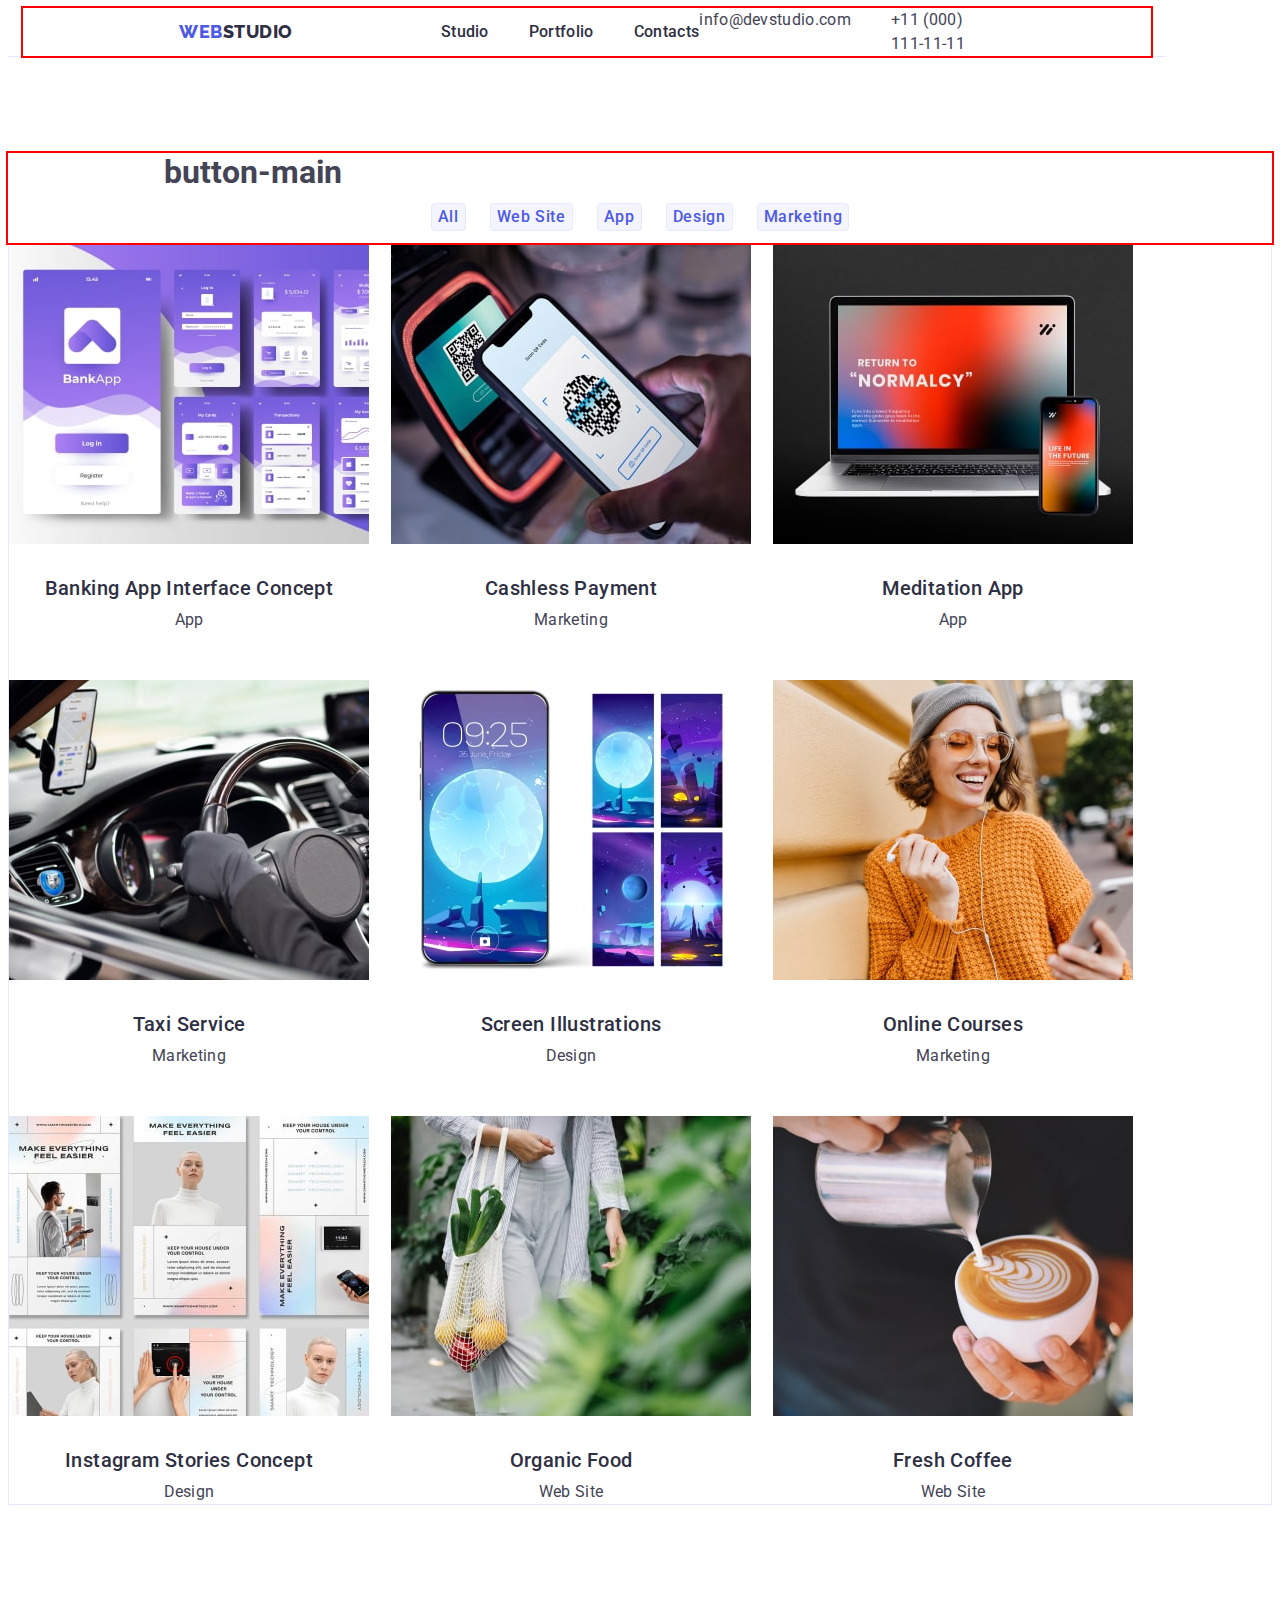
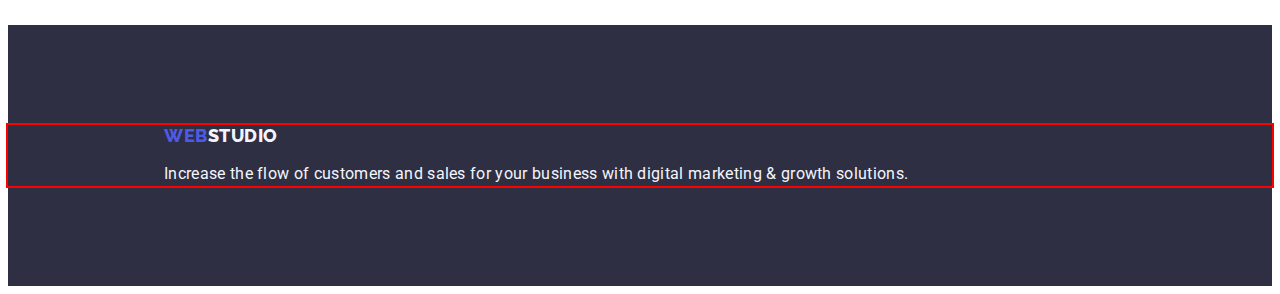
==== commit c6be67b7: "update" ====
--- a/portfolio.html
+++ b/portfolio.html
@@ -5,6 +5,9 @@
     <meta charset="UTF-8">
     <meta name="viewport" content="width=device-width, initial-scale=1.0">
     <title>Document</title>
+    <link rel="stylesheet" href="https://cdnjs.cloudflare.com/ajax/libs/modern-normalize/2.0.0/modern-normalize.min.css"
+        integrity="sha512-4xo8blKMVCiXpTaLzQSLSw3KFOVPWhm/TRtuPVc4WG6kUgjH6J03IBuG7JZPkcWMxJ5huwaBpOpnwYElP/m6wg=="
+        crossorigin="anonymous" referrerpolicy="no-referrer" />
     <link rel="stylesheet" href="./css/style.css">
     <link rel="preconnect" href="https://fonts.googleapis.com">
     <link rel="preconnect" href="https://fonts.gstatic.com" crossorigin>
@@ -40,105 +43,106 @@
     </header>
 
     <main>
-        <div class="container">
-            <div class="pr-btn-container">
-                <section>
-                    <div class="button-main-container">
-                        <h1 hidden>button-main</h1>
-                        <ul class="pr-btn list">
-                            <li><button class="pr-btn-all" type="button">All</button></li>
-                            <li><button class="pr-btn-all" type="button">Web Site</button></li>
-                            <li><button class="pr-btn-all" type="button">App</button></li>
-                            <li><button class="pr-btn-all" type="button">Design</button></li>
-                            <li><button class="pr-btn-all" type="button">Marketing</button></li>
-                        </ul>
 
+        <section class="portfolio-cont">
+            <div class="container">
 
+                <h1 visually-hidden>button-main</h1>
+                <ul class="pr-btn list">
+                    <li><button class="pr-btn-all" type="button">All</button></li>
+                    <li><button class="pr-btn-all" type="button">Web Site</button></li>
+                    <li><button class="pr-btn-all" type="button">App</button></li>
+                    <li><button class="pr-btn-all" type="button">Design</button></li>
+                    <li><button class="pr-btn-all" type="button">Marketing</button></li>
+                </ul>
 
-                    </div container>
-                    <ul class="pr-card list">
-                        <li class="pr-btn-img  list">
-                            <a class="team-job-title link " href=""> <img class="" src="./images/portfolio-img.jpg"
-                                    width="360" alt="banking page">
-                                <h2 class="team-name">Banking App Interface Concept</h2>
-                                <p class="pr-btn-item">App</p>
-                            </a>
+            </div>
 
-                        </li>
-                        <li class="pr-btn-img list">
+            </div container>
+            <ul class="pr-card list">
+                <li class="pr-btn-img  list">
+                    <a class="team-job-title link " href=""> <img class="" src="./images/portfolio-img.jpg" width="360"
+                            alt="banking page">
+                        <h2 class="team-name">Banking App Interface Concept</h2>
+                        <p class="pr-btn-item">App</p>
+                    </a>
 
-                            <a class="team-job-title link" href=""><img class="" src="./images/portfolio-img-1.jpg"
-                                    width="360" alt="qrcode">
-                                <h2 class="team-name">Cashless Payment</h2>
-                                <p class="pr-btn-item">Marketing</p>
-                            </a>
-                        </li>
-                        <li class="pr-btn-img list">
+                </li>
+                <li class="pr-btn-img list">
 
-                            <a class="team-job-title link" href=""><img class="" src="./images/portfolio-img-2.jpg"
-                                    width="360" alt="laptop">
-                                <h2 class="team-name">Meditation App</h2>
-                                <p class="pr-btn-item">App</p>
-                            </a>
-                        </li>
+                    <a class="team-job-title link" href=""><img class="" src="./images/portfolio-img-1.jpg" width="360"
+                            alt="qrcode">
+                        <h2 class="team-name">Cashless Payment</h2>
+                        <p class="pr-btn-item">Marketing</p>
+                    </a>
+                </li>
+                <li class="pr-btn-img list">
+
+                    <a class="team-job-title link" href=""><img class="" src="./images/portfolio-img-2.jpg" width="360"
+                            alt="laptop">
+                        <h2 class="team-name">Meditation App</h2>
+                        <p class="pr-btn-item">App</p>
+                    </a>
+                </li>
 
 
 
 
-                        <li class="pr-btn-img list">
+                <li class="pr-btn-img list">
 
-                            <a class="team-job-title link" href=""><img class="" src="./images/portfolio-img-3.jpg"
-                                    width="360" alt="car">
-                                <h2 class="team-name">Taxi Service</h2>
-                                <p class="pr-btn-item">Marketing</p>
-                            </a>
-                        </li>
-                        <li class="pr-btn-img list">
+                    <a class="team-job-title link" href=""><img class="" src="./images/portfolio-img-3.jpg" width="360"
+                            alt="car">
+                        <h2 class="team-name">Taxi Service</h2>
+                        <p class="pr-btn-item">Marketing</p>
+                    </a>
+                </li>
+                <li class="pr-btn-img list">
 
-                            <a class="team-job-title link" href=""><img class="" src="./images/portfolio-img-4.jpg"
-                                    width="360" alt="phone">
-                                <h2 class="team-name">Screen Illustrations</h2>
-                                <p class="pr-btn-item">Design</p>
-                            </a>
-                        </li>
-                        <li class="pr-btn-img list">
+                    <a class="team-job-title link" href=""><img class="" src="./images/portfolio-img-4.jpg" width="360"
+                            alt="phone">
+                        <h2 class="team-name">Screen Illustrations</h2>
+                        <p class="pr-btn-item">Design</p>
+                    </a>
+                </li>
+                <li class="pr-btn-img list">
 
-                            <a class="team-job-title link" href=""><img class="" src="./images/portfolio-img-5.jpg"
-                                    width="360" alt="girl">
-                                <h2 class="team-name">Online Courses</h2>
-                                <p class="pr-btn-item">Marketing</p>
-                            </a>
-                        </li>
+                    <a class="team-job-title link" href=""><img class="" src="./images/portfolio-img-5.jpg" width="360"
+                            alt="girl">
+                        <h2 class="team-name">Online Courses</h2>
+                        <p class="pr-btn-item">Marketing</p>
+                    </a>
+                </li>
 
 
 
-                        <li class="pr-btn-img list">
+                <li class="pr-btn-img list">
 
-                            <a class="team-job-title link" href=""><img class="" src="./images/portfolio-img-6.jpg"
-                                    width="360" alt="insta">
-                                <h2 class="team-name">Instagram Stories Concept</h2>
-                                <p class="pr-btn-item">Design</p>
-                            </a>
-                        </li>
-                        <li class="pr-btn-img list">
+                    <a class="team-job-title link" href=""><img class="" src="./images/portfolio-img-6.jpg" width="360"
+                            alt="insta">
+                        <h2 class="team-name">Instagram Stories Concept</h2>
+                        <p class="pr-btn-item">Design</p>
+                    </a>
+                </li>
+                <li class="pr-btn-img list">
 
-                            <a class="team-job-title link" href=""><img class="" src="./images/portfolio-img-7.jpg"
-                                    width="360" alt="bag">
-                                <h2 class="team-name">Organic Food</h2>
-                                <p class="pr-btn-item">Web Site</p>
-                            </a>
-                        </li>
-                        <li class="pr-btn-img list">
-                            <a class="team-job-title link list" href=""><img class="" src="./images/portfolio-img-8.jpg"
-                                    width="360" alt="coffee">
-                                <h2 class="team-name">Fresh Coffee</h2>
-                                <p class="pr-btn-item">Web Site</p>
-                            </a>
-                        </li>
-                    </ul>
-                </section>
-            </div>
-        </div>
+                    <a class="team-job-title link" href=""><img class="" src="./images/portfolio-img-7.jpg" width="360"
+                            alt="bag">
+                        <h2 class="team-name">Organic Food</h2>
+                        <p class="pr-btn-item">Web Site</p>
+                    </a>
+                </li>
+                <li class="pr-btn-img list">
+                    <a class="team-job-title link list" href=""><img class="" src="./images/portfolio-img-8.jpg"
+                            width="360" alt="coffee">
+                        <h2 class="team-name">Fresh Coffee</h2>
+                        <p class="pr-btn-item">Web Site</p>
+                    </a>
+                </li>
+            </ul>
+
+
+        </section>
+
     </main>
     <footer class="footer">
         <div class="container">
--- a/css/style.css
+++ b/css/style.css
@@ -2,7 +2,7 @@
 }
 *{box-sizing: border-box;}
 
-
+img {display: block;}
 
 body {
   font-family: "Roboto", sans-serif;
@@ -29,7 +29,11 @@
 
 .header { 
   padding-top: 25px;
-padding-bottom: 25px;}
+padding-bottom: 25px;
+border-bottom: 1px solid #e7e9fc;
+width: 1158px;
+padding: 0 15px 0 15px ;
+border-bottom: 1px solid #e7e9fc;}
 .header-nav {display: flex;}
  
 .header-logo {
@@ -41,16 +45,19 @@
   letter-spacing: 0.03em;
   text-transform: uppercase;
   text-decoration: none;
+  margin-right: 76px;
 }
 .header-logo-web {
   color:#2e2f42;
 }
+.header-container {width: 1158px;}
 .header-menu-item {
   color: var(--navyblue, #2e2f42);
   font-size: 16px;
   font-weight: 500;
   line-height: 1.5;
   letter-spacing: 0.02em;
+  padding: 24px 0 24px;
 }
 .header-menu-item:hover,
 .header-menu-item:focus {
@@ -58,6 +65,7 @@
 }
 .header-contacts{
   font-style: normal;
+  padding-left: 15px padding-right: 15px;
 }
 .headet-contacts-list {
   color: var(--slate, #434455);
@@ -87,26 +95,30 @@
 
 
 
-
+.portfolio-cont { padding-top: 96px; padding-bottom: 120px;}
 
 .header-contacts {margin-left: auto;}
 
-
+.effective-section { padding-top: 188px;padding-bottom: 188px;}
 
 .effective-title {
+  display: block; 
   color: var(--white, #fff);
 
   font-size: 56px;
   line-height: 1.07;
   letter-spacing: 0.02em;
   text-align: center;
-  max-width: 496px;
+  max-width: 496px; 
   margin-bottom: 48px;
  
 }
 .effective-title-btn {
   display: block;
   margin: 0 auto;
+  min-width: 169px;
+  height: 56px ;
+  border: none; 
   color: var(--white, #fff);
   font-size: 16px;
   font-weight: 500;
@@ -114,9 +126,10 @@
   letter-spacing: 0.04em;
   font-family: "Roboto", sans-serif;
   cursor: pointer;
+  background-color: #4d5ae5;
   padding: 16px 32px;
   border-radius: 4px;
-background: var(--iris, #4D5AE5);
+
 box-shadow: 0px 4px 4px 0px rgba(0, 0, 0, 0.15);
 
   
@@ -132,13 +145,16 @@
 padding-bottom: 120px;}
 .info-list { gap: 24px;}
   
+
+.info-item {width: calc((100% - 72px) / 4);}
 .info-item-logo {
   color: var(--navyblue, #2e2f42);
   font-size: 20px;
   font-weight: 500;
   line-height: 1.2;
   letter-spacing: 0.02em;
-  padding-bottom: 8px;
+
+  margin-bottom: 8px;
   
 }
 .info-item-text {
@@ -148,6 +164,7 @@
   letter-spacing: 0.02em;
 
 }
+.doing-section {padding-bottom: 120px;}
 .doing-logo {
   color: var(--navyblue, #2e2f42);
 
@@ -156,12 +173,13 @@
   letter-spacing: 0.02em;
   text-transform: capitalize;
   text-align: center;
+  margin-bottom: 72px; 
 }
 .doing-list {padding-top:72px ;
   padding-bottom: 120px;
 gap: 24px;}
 
-
+.team {padding-top: 120px; padding-bottom: 120px;}
 .team-logo{
   color: #2e2f42;
   font-size: 36px;
@@ -170,8 +188,9 @@
   letter-spacing: 0.02em;
   text-transform: capitalize;
   padding-top: 120px;
-  padding-bottom: 72px;
-}
+  margin-bottom: 72px; 
+}
+.team-info {padding-top: 32px;padding-bottom: 32px;}
 .team-logo-list {
  background-color: #F4F4FD;
  gap: 24px;
@@ -184,7 +203,7 @@
 background: var(--white, #FFF);
 box-shadow: 0px 2px 1px 0px rgba(46, 47, 66, 0.08), 0px 1px 1px 0px rgba(46, 47, 66, 0.16), 0px 1px 6px 0px rgba(46, 47, 66, 0.08);}
 
-
+.
 
 .team-name {
   color: var(--navyblue, #2e2f42);
@@ -194,7 +213,8 @@
   line-height: 1.2;
   letter-spacing: 0.02em;
   padding-top: 32px;
-  padding-bottom: 8px;
+  margin-bottom: 8px;
+  text-align: center;
 
 }
 .team-job-title {
@@ -203,9 +223,10 @@
   font-size: 16px;
   line-height: 1.5;
   letter-spacing: 0.02em;
-  
-}
-
+  text-align: center;
+  
+}
+.footer {padding-top: 100px;padding-bottom: 100px;}
 .footer-item {padding: 102px 864px 100px 0px ;
 }
 
@@ -217,9 +238,10 @@
   letter-spacing: 0.03em;
   text-transform: uppercase;
 }
-.footer-logo{font-family: "Raleway", sans-serif;
+.footer-logo {font-family: "Raleway", sans-serif;
 line-height: 1.17;
-color: #4d5ae5;}
+color: #4d5ae5;
+}
 .footer-logo-web {
   color: #f4f4fd;
 }
@@ -229,6 +251,8 @@
   line-height: 1.5;
   letter-spacing: 0.02em;
 }
+.footer-logo {display: inline-block;
+ margin-bottom: 16px;}
 .effective-section {
   background: var(--navyblue, #2e2f42);
   
@@ -358,17 +382,16 @@
 justify-content: center;
 padding: 12px 24px; 
 
+
   
 }
 .pr-card {display: flex;
-  flex-wrap: wrap;
-  gap: 22px;
-  margin-bottom: 48px;
-
-
-}
-
-.pr-btn-item {padding-bottom: 32px;}
-
-
-.pr-btn-img {}+ flex-wrap: wrap;
+ gap: 48px 22px;
+ 
+
+}
+
+
+
+
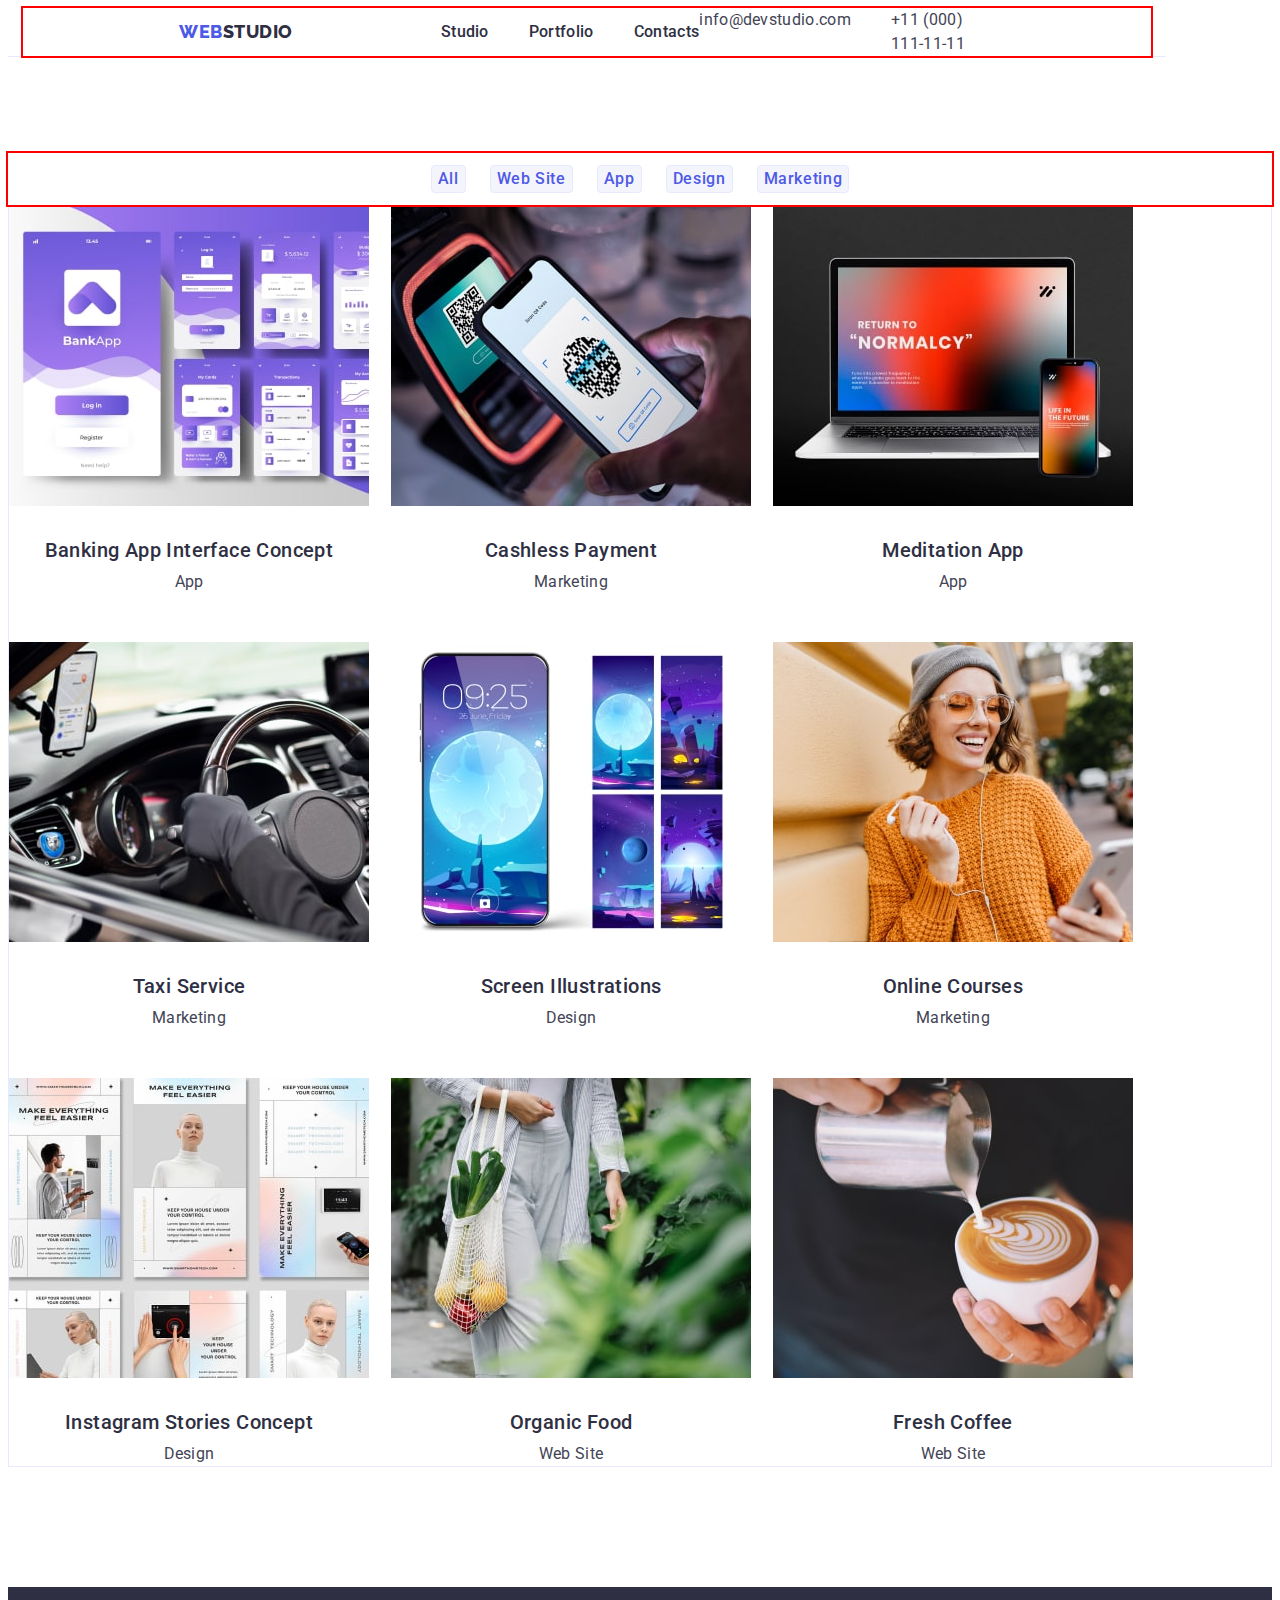
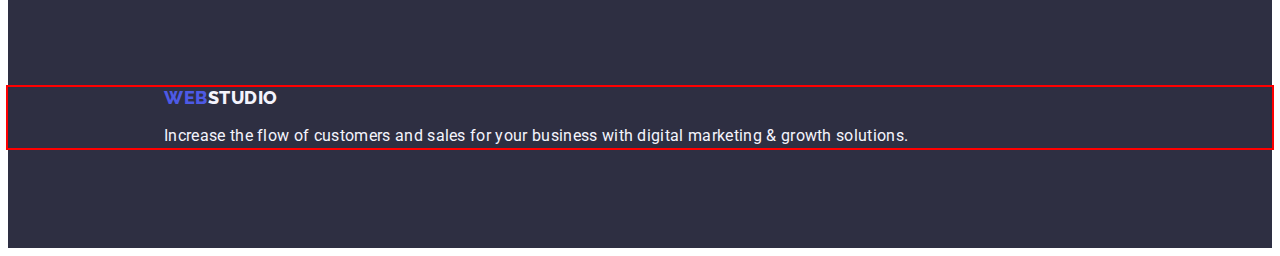
==== commit 3ecb28b6: "ddd" ====
--- a/portfolio.html
+++ b/portfolio.html
@@ -47,7 +47,7 @@
         <section class="portfolio-cont">
             <div class="container">
 
-                <h1 visually-hidden>button-main</h1>
+                <h2 hidden>button-main</h2>
                 <ul class="pr-btn list">
                     <li><button class="pr-btn-all" type="button">All</button></li>
                     <li><button class="pr-btn-all" type="button">Web Site</button></li>
@@ -58,7 +58,7 @@
 
             </div>
 
-            </div container>
+
             <ul class="pr-card list">
                 <li class="pr-btn-img  list">
                     <a class="team-job-title link " href=""> <img class="" src="./images/portfolio-img.jpg" width="360"
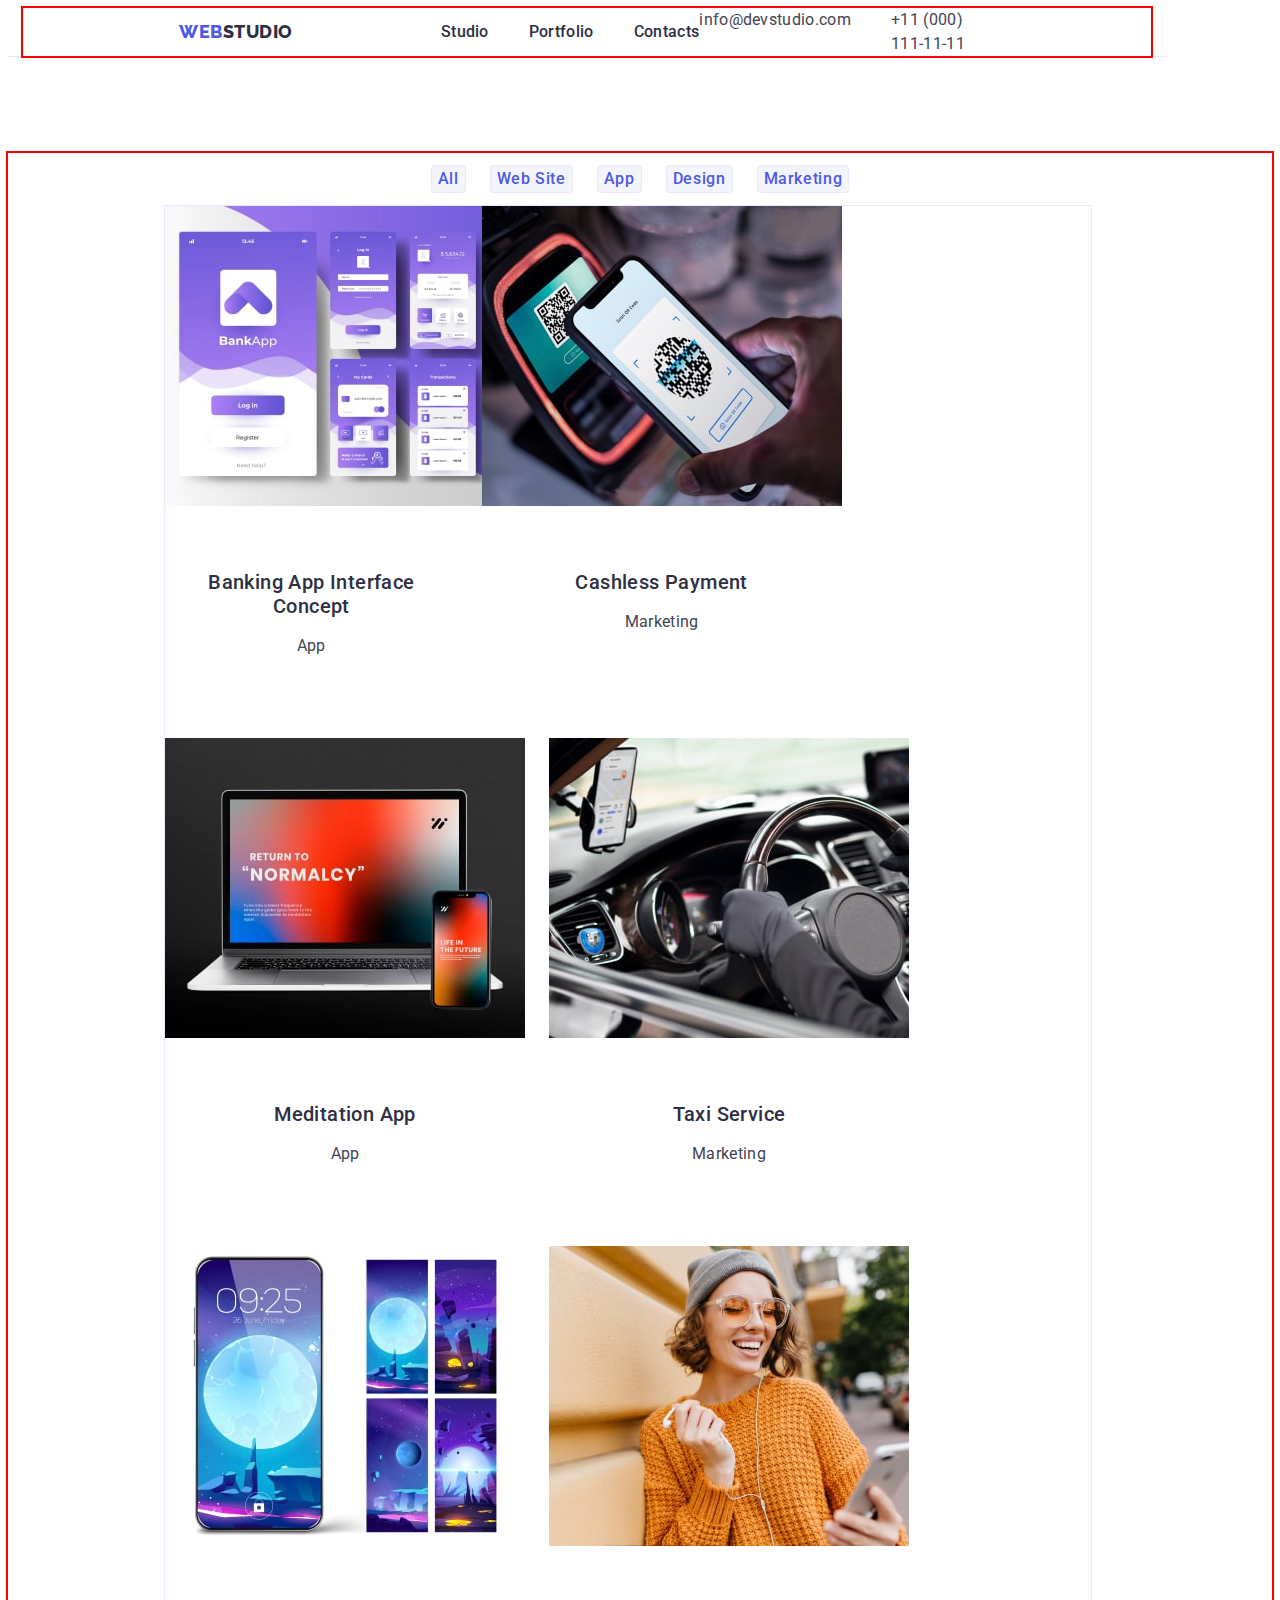
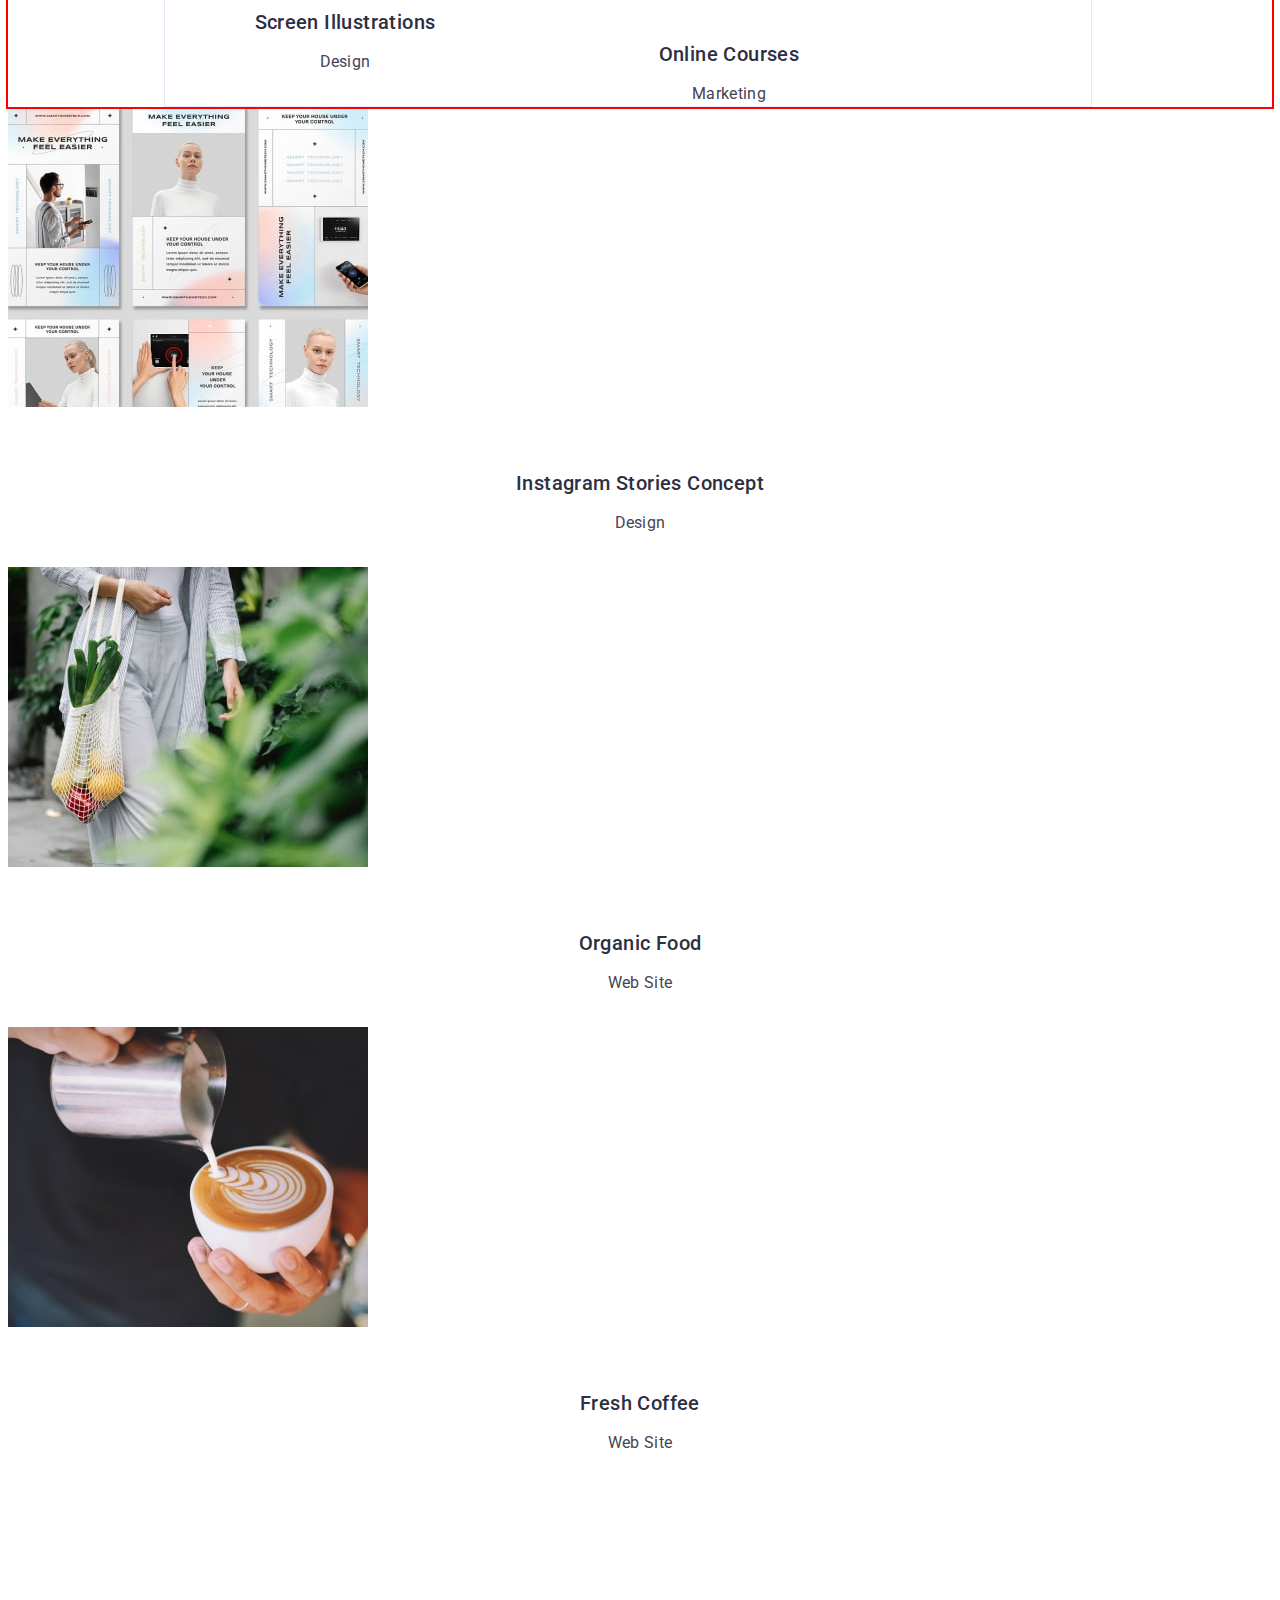
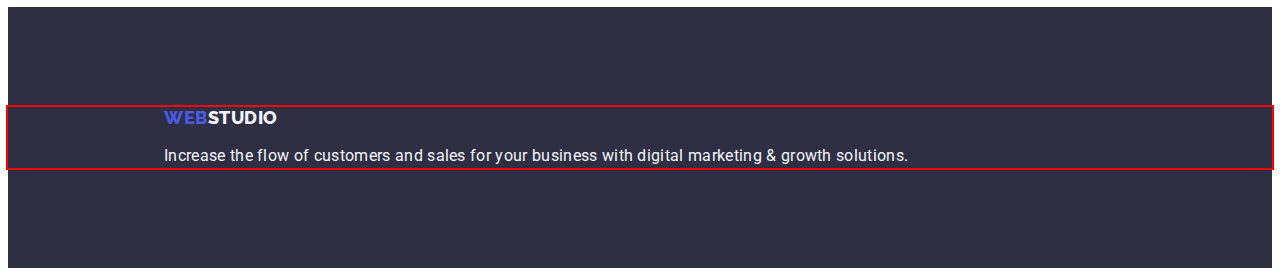
==== commit 15969d22: "fix" ====
--- a/portfolio.html
+++ b/portfolio.html
@@ -56,91 +56,111 @@
                     <li><button class="pr-btn-all" type="button">Marketing</button></li>
                 </ul>
 
-            </div>
 
 
-            <ul class="pr-card list">
-                <li class="pr-btn-img  list">
-                    <a class="team-job-title link " href=""> <img class="" src="./images/portfolio-img.jpg" width="360"
-                            alt="banking page">
-                        <h2 class="team-name">Banking App Interface Concept</h2>
-                        <p class="pr-btn-item">App</p>
-                    </a>
 
-                </li>
-                <li class="pr-btn-img list">
+                <ul class="pr-card list">
+                    <li class="pr-btn-first  list">
+                        <a class="team-job-title link " href=""> <img class="" src="./images/portfolio-img.jpg"
+                                width="360" alt="banking page">
+                            <div class="team-banking">
+                                <h2 class="team-name">Banking App Interface Concept</h2>
+                                <p class="pr-btn-item">App</p>
+                            </div>
+                        </a>
 
-                    <a class="team-job-title link" href=""><img class="" src="./images/portfolio-img-1.jpg" width="360"
-                            alt="qrcode">
-                        <h2 class="team-name">Cashless Payment</h2>
-                        <p class="pr-btn-item">Marketing</p>
-                    </a>
-                </li>
-                <li class="pr-btn-img list">
+                    </li>
+                    <li class="pr-btn-img list">
 
-                    <a class="team-job-title link" href=""><img class="" src="./images/portfolio-img-2.jpg" width="360"
-                            alt="laptop">
-                        <h2 class="team-name">Meditation App</h2>
-                        <p class="pr-btn-item">App</p>
-                    </a>
-                </li>
+                        <a class="team-job-title link" href=""><img class="" src="./images/portfolio-img-1.jpg"
+                                width="360" alt="qrcode">
+                            <div class="team-banking">
+                                <h2 class="team-name">Cashless Payment</h2>
+                                <p class="pr-btn-item">Marketing</p>
+                            </div>
+                        </a>
+                    </li>
+                    <li class="pr-btn-img list">
+
+                        <a class="team-job-title link" href=""><img class="" src="./images/portfolio-img-2.jpg"
+                                width="360" alt="laptop">
+                            <div class="team-banking">
+                                <h2 class="team-name">Meditation App</h2>
+                                <p class="pr-btn-item">App</p>
+                            </div>
+                        </a>
+                    </li>
 
 
 
 
-                <li class="pr-btn-img list">
+                    <li class="pr-btn-img list">
 
-                    <a class="team-job-title link" href=""><img class="" src="./images/portfolio-img-3.jpg" width="360"
-                            alt="car">
-                        <h2 class="team-name">Taxi Service</h2>
-                        <p class="pr-btn-item">Marketing</p>
-                    </a>
-                </li>
-                <li class="pr-btn-img list">
+                        <a class="team-job-title link" href=""><img class="" src="./images/portfolio-img-3.jpg"
+                                width="360" alt="car">
+                            <div class="team-banking">
+                                <h2 class="team-name">Taxi Service</h2>
+                                <p class="pr-btn-item">Marketing</p>
+                            </div>
+                        </a>
+                    </li>
+                    <li class="pr-btn-img list">
 
-                    <a class="team-job-title link" href=""><img class="" src="./images/portfolio-img-4.jpg" width="360"
-                            alt="phone">
-                        <h2 class="team-name">Screen Illustrations</h2>
-                        <p class="pr-btn-item">Design</p>
-                    </a>
-                </li>
-                <li class="pr-btn-img list">
+                        <a class="team-job-title link" href=""><img class="" src="./images/portfolio-img-4.jpg"
+                                width="360" alt="phone">
+                            <div class="team-banking">
+                                <h2 class="team-name">Screen Illustrations</h2>
+                                <p class="pr-btn-item">Design</p>
+                            </div>
+                        </a>
+                    </li>
+                    <li class="pr-btn-img list">
 
-                    <a class="team-job-title link" href=""><img class="" src="./images/portfolio-img-5.jpg" width="360"
-                            alt="girl">
-                        <h2 class="team-name">Online Courses</h2>
-                        <p class="pr-btn-item">Marketing</p>
-                    </a>
-                </li>
+                        <a class="team-job-title link" href=""><img class="" src="./images/portfolio-img-5.jpg"
+                                width="360" alt="girl">
+                            <div class="team-banking"></div>
+                            <h2 class="team-name">Online Courses</h2>
+                            <p class="pr-btn-item">Marketing</p>
+            </div>
+            </a>
+            </li>
 
 
 
-                <li class="pr-btn-img list">
+            <li class="pr-btn-img list">
 
-                    <a class="team-job-title link" href=""><img class="" src="./images/portfolio-img-6.jpg" width="360"
-                            alt="insta">
+                <a class="team-job-title link" href=""><img class="" src="./images/portfolio-img-6.jpg" width="360"
+                        alt="insta">
+                    <div class="team-banking">
                         <h2 class="team-name">Instagram Stories Concept</h2>
                         <p class="pr-btn-item">Design</p>
-                    </a>
-                </li>
-                <li class="pr-btn-img list">
+                    </div>
+                </a>
+            </li>
+            <li class="pr-btn-img list">
 
-                    <a class="team-job-title link" href=""><img class="" src="./images/portfolio-img-7.jpg" width="360"
-                            alt="bag">
+                <a class="team-job-title link" href=""><img class="" src="./images/portfolio-img-7.jpg" width="360"
+                        alt="bag">
+                    <div class="team-banking">
                         <h2 class="team-name">Organic Food</h2>
                         <p class="pr-btn-item">Web Site</p>
-                    </a>
-                </li>
-                <li class="pr-btn-img list">
-                    <a class="team-job-title link list" href=""><img class="" src="./images/portfolio-img-8.jpg"
-                            width="360" alt="coffee">
+                    </div>
+
+                </a>
+            </li>
+            <li class="pr-btn-img list">
+                <a class="team-job-title link list" href=""><img class="" src="./images/portfolio-img-8.jpg" width="360"
+                        alt="coffee">
+                    <div class="team-banking">
                         <h2 class="team-name">Fresh Coffee</h2>
                         <p class="pr-btn-item">Web Site</p>
-                    </a>
-                </li>
+                    </div>
+
+                </a>
+            </li>
             </ul>
 
-
+            </div>
         </section>
 
     </main>
--- a/css/style.css
+++ b/css/style.css
@@ -387,11 +387,17 @@
 }
 .pr-card {display: flex;
  flex-wrap: wrap;
- gap: 48px 22px;
+ margin-right: 24px;
+ column-gap: 24px;
+ row-gap: 48px;
  
 
 }
-
-
-
-
+.pr-btn-first {width: calc((100% - 48px) / 3);}
+
+
+
+.team-banking {padding: 32px 16px;
+padding: 32px 16px;
+border-top: none; }
+.team-name {border-top: none;margin-bottom: 8px ;}